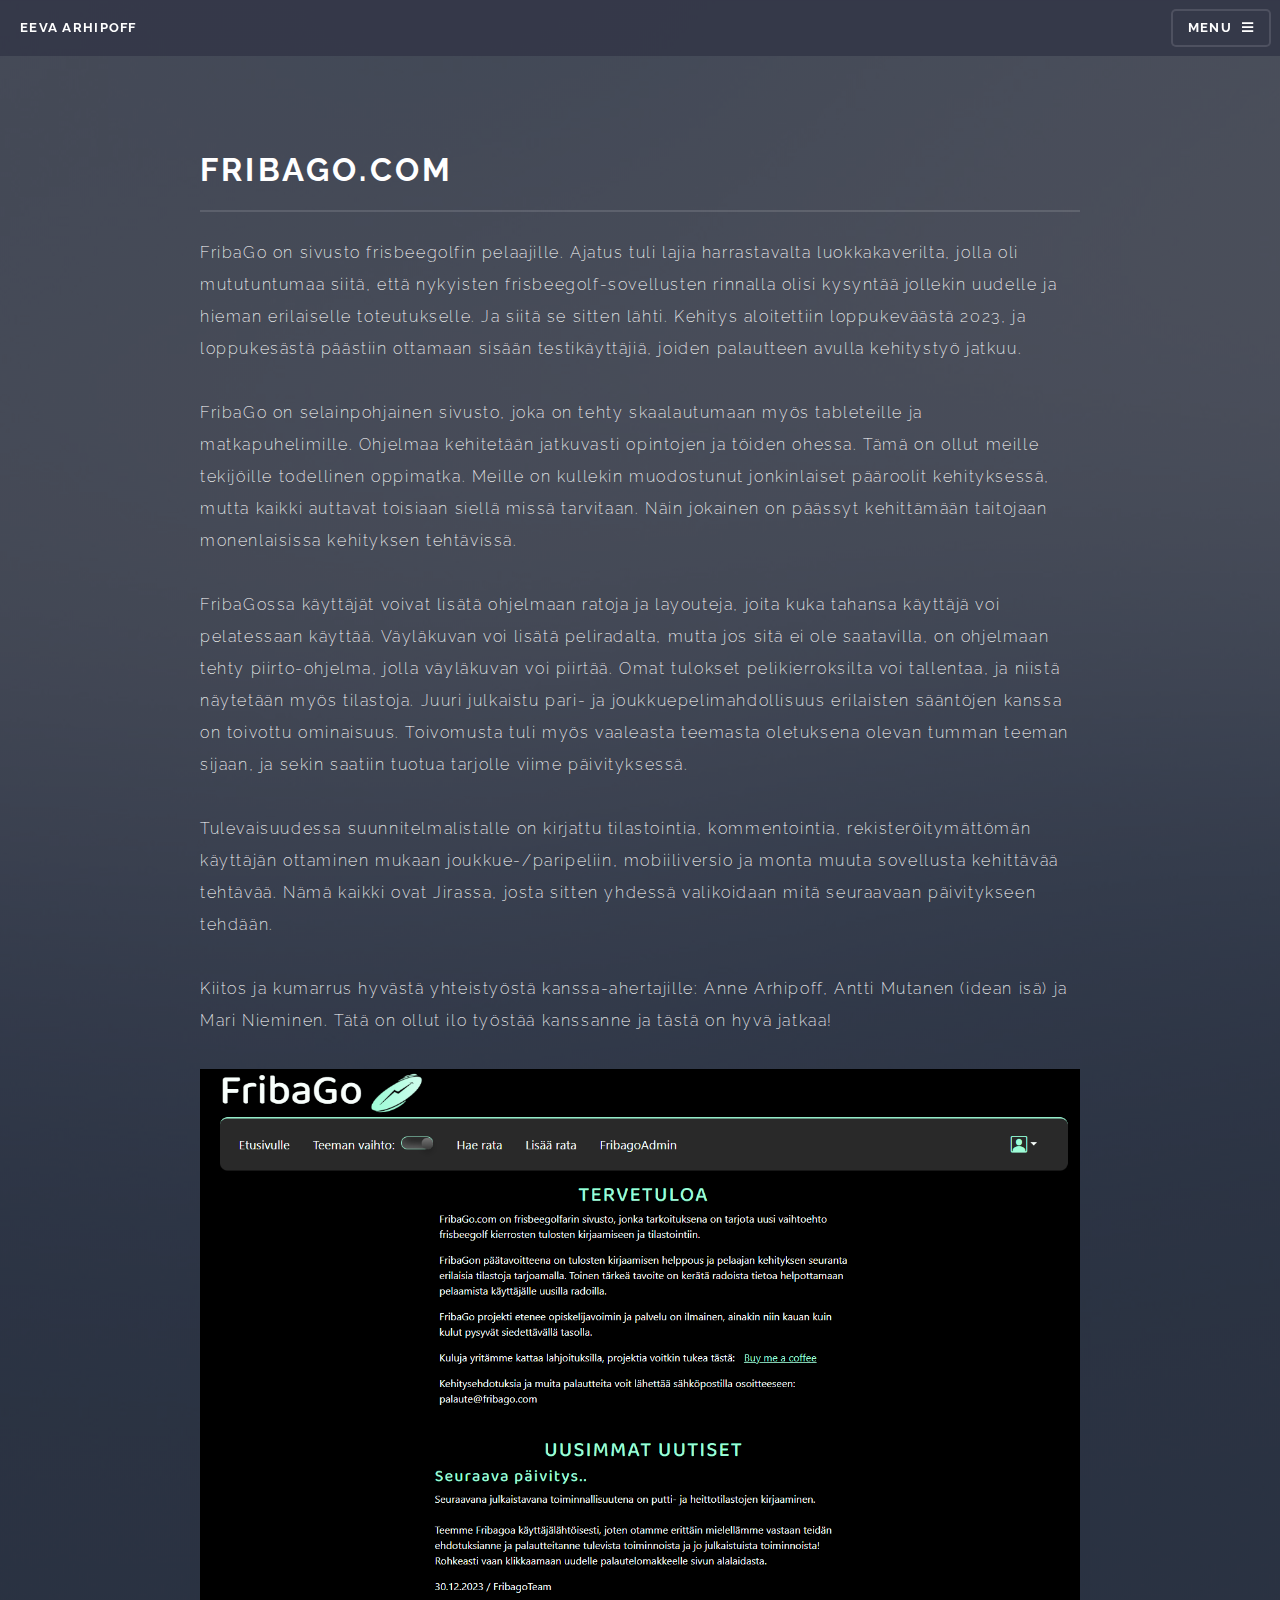
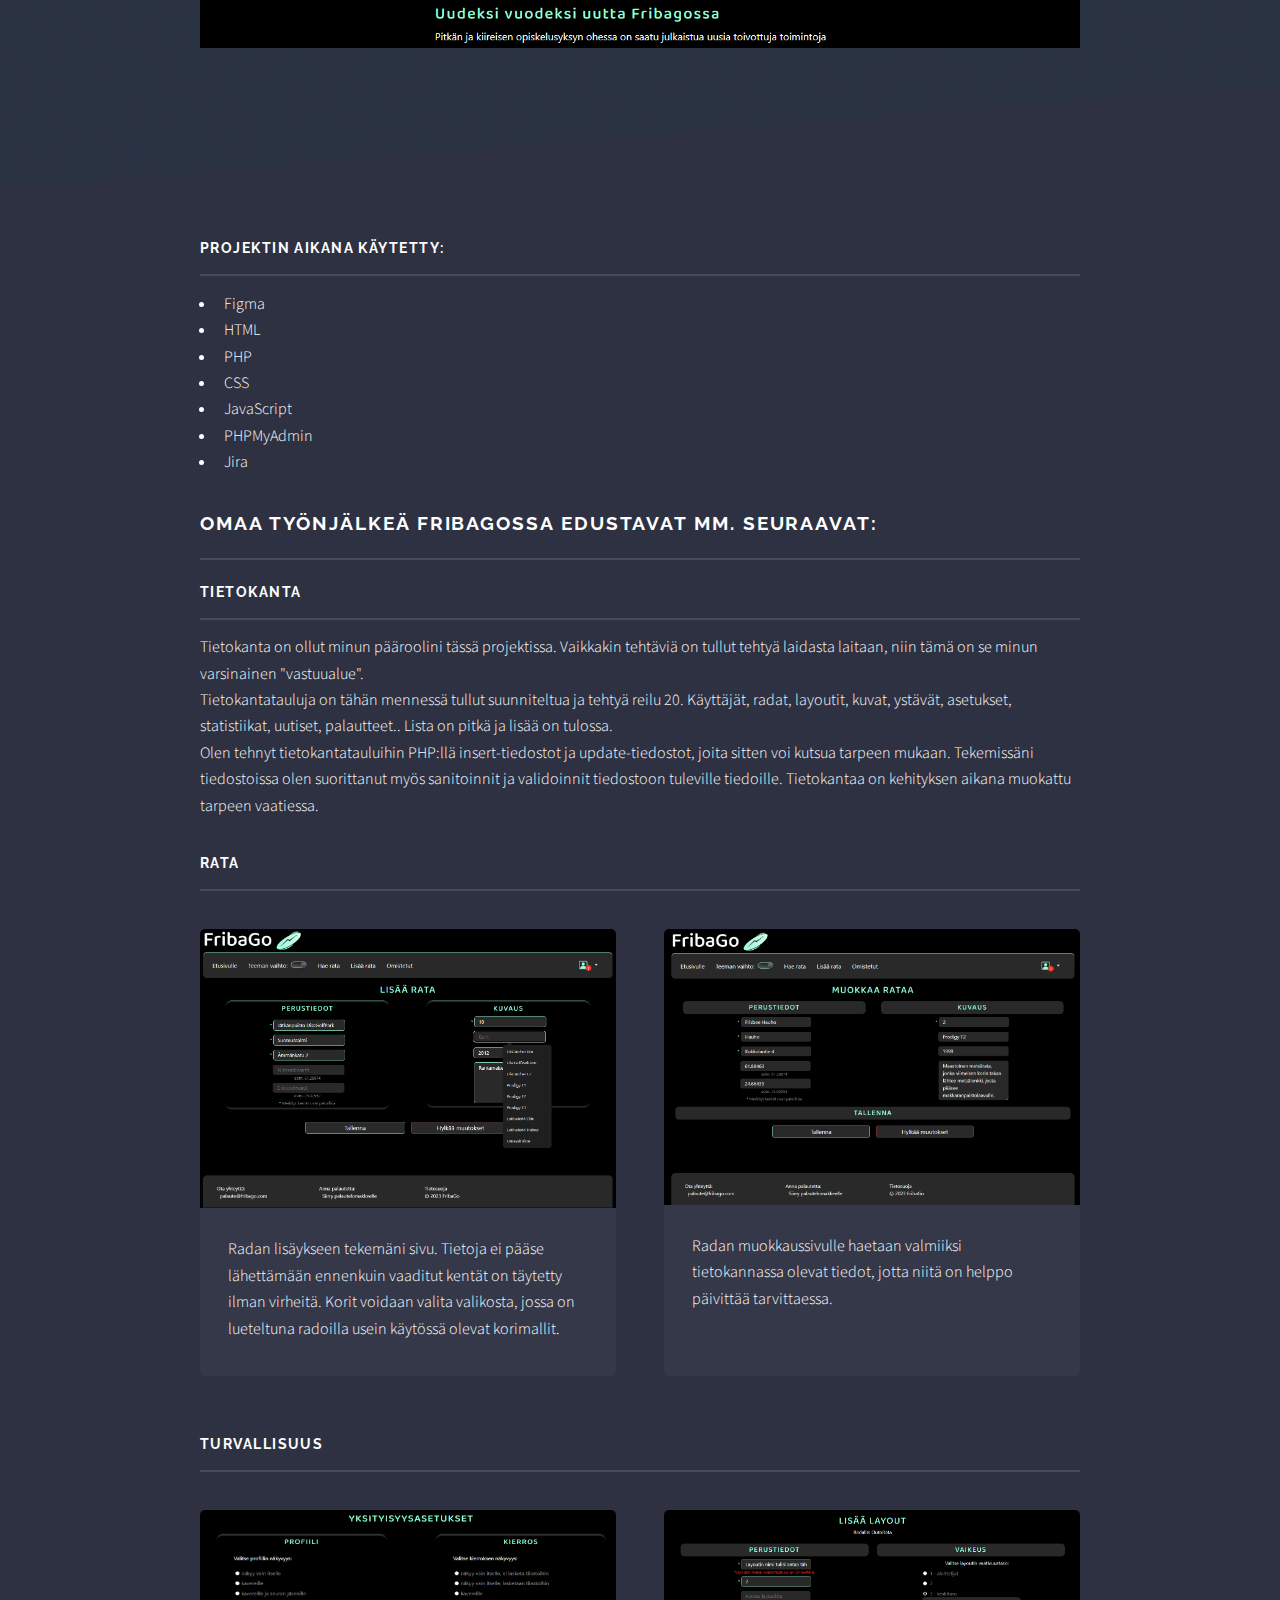
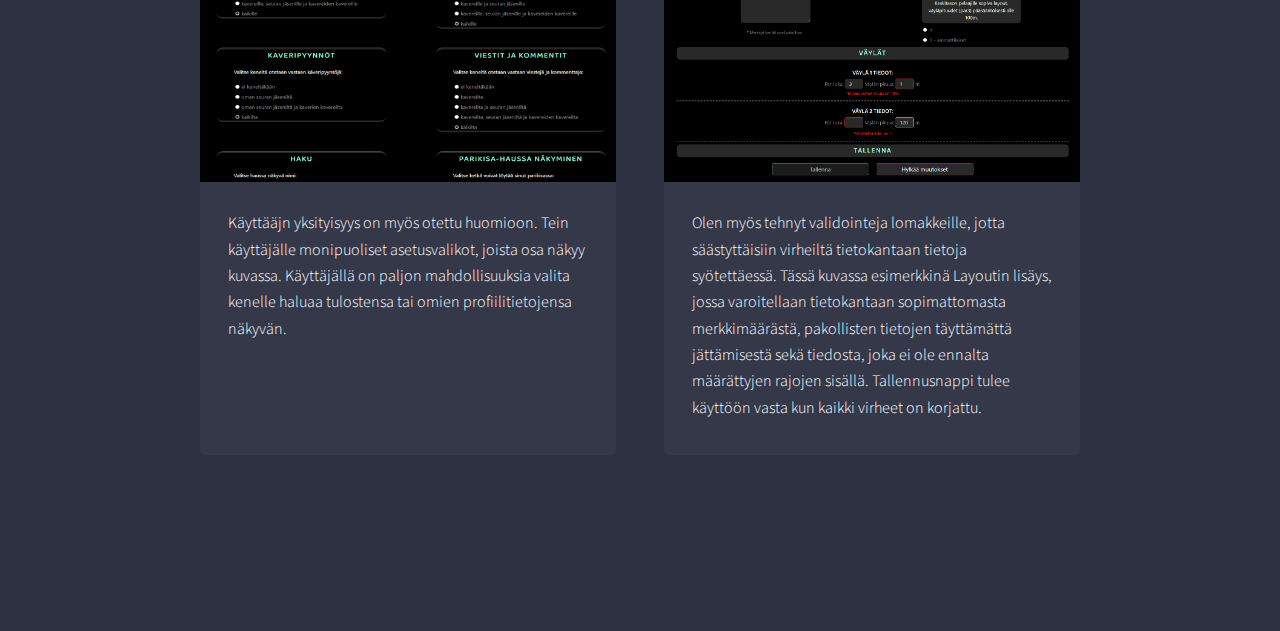
==== fribago.html @ c04f0156 "First version  added" ====
<!DOCTYPE HTML>
<!--
	Solid State by HTML5 UP
	html5up.net | @ajlkn
	Free for personal and commercial use under the CCA 3.0 license (html5up.net/license)
-->
<html>
	<head>
		<title>Fribago</title>
		<meta charset="utf-8" />
		<meta name="viewport" content="width=device-width, initial-scale=1, user-scalable=no" />
		<link rel="stylesheet" href="assets/css/main.css" />
		<noscript><link rel="stylesheet" href="assets/css/noscript.css" /></noscript>
	</head>
	<body class="is-preload">

		<!-- Page Wrapper -->
			<div id="page-wrapper">

				<!-- Header -->
					<header id="header">
						<h1><a href="index.html">Eeva Arhipoff</a></h1>
						<nav>
							<a href="#menu">Menu</a>
						</nav>
					</header>

				<!-- Menu -->
					<nav id="menu">
						<div class="inner">
							<h2>Menu</h2>
							<ul class="links">
								<li><a href="index.html">Home</a></li>
								<li><a href="generic.html">Generic</a></li>
								<li><a href="elements.html">Elements</a></li>
								<li><a href="#">Log In</a></li>
								<li><a href="#">Sign Up</a></li>
							</ul>
							<a href="#" class="close">Close</a>
						</div>
					</nav>

				<!-- Wrapper -->
					<section id="wrapper">
						<header>
							<div class="inner">
								<a href="https://www.fribago.com/" target="_blank"><h2>Fribago.com</h2></a>
								<p>FribaGo on sivusto frisbeegolfin pelaajille. Ajatus tuli lajia harrastavalta luokkakaverilta, jolla oli mututuntumaa siitä, että nykyisten frisbeegolf-sovellusten rinnalla olisi kysyntää jollekin uudelle ja hieman erilaiselle toteutukselle. Ja siitä se sitten lähti. Kehitys aloitettiin loppukeväästä 2023, ja loppukesästä päästiin ottamaan sisään testikäyttäjiä, joiden palautteen avulla kehitystyö jatkuu.</br></br>
									 FribaGo on selainpohjainen sivusto, joka on tehty skaalautumaan myös tableteille ja matkapuhelimille. Ohjelmaa kehitetään jatkuvasti opintojen ja töiden ohessa. Tämä on ollut meille tekijöille todellinen oppimatka. Meille on kullekin muodostunut jonkinlaiset pääroolit kehityksessä, mutta kaikki auttavat toisiaan siellä missä tarvitaan. Näin jokainen on päässyt kehittämään taitojaan monenlaisissa kehityksen tehtävissä.</br></br>
									 FribaGossa käyttäjät voivat lisätä ohjelmaan ratoja ja layouteja, joita kuka tahansa käyttäjä voi pelatessaan käyttää. Väyläkuvan voi lisätä peliradalta, mutta jos sitä ei ole saatavilla, on ohjelmaan tehty piirto-ohjelma, jolla väyläkuvan voi piirtää. Omat tulokset pelikierroksilta voi tallentaa, ja niistä näytetään myös tilastoja. Juuri julkaistu pari- ja joukkuepelimahdollisuus erilaisten sääntöjen kanssa on toivottu ominaisuus. Toivomusta tuli myös vaaleasta teemasta oletuksena olevan tumman teeman sijaan, ja sekin saatiin tuotua tarjolle viime päivityksessä.</br></br>
									 Tulevaisuudessa suunnitelmalistalle on kirjattu tilastointia, kommentointia, rekisteröitymättömän käyttäjän ottaminen mukaan joukkue-/paripeliin, mobiiliversio ja monta muuta sovellusta kehittävää tehtävää. Nämä kaikki ovat Jirassa, josta sitten yhdessä valikoidaan mitä seuraavaan päivitykseen tehdään.</br></br>
									  Kiitos ja kumarrus hyvästä yhteistyöstä kanssa-ahertajille: Anne Arhipoff, Antti Mutanen (idean isä) ja Mari Nieminen. Tätä on ollut ilo työstää kanssanne ja tästä on hyvä jatkaa!</p>
									  <img class="mainpic" src="images/etusivu.png" alt="" />

							</div>
						</header>

						<!-- Content -->
							<div class="wrapper">
								<div class="inner">
									<h3 class="major" >Projektin aikana käytetty:</h3>
                                    <ul>
                                        <li>Figma</li>
                                        <li>HTML</li>
                                        <li>PHP</li>
                                        <li>CSS</li>
                                        <li>JavaScript</li>
										<li>PHPMyAdmin</li>
                                        <li>Jira</li>
                                    </ul>
									<h2 class="major">Omaa työnjälkeä FribaGossa edustavat mm. seuraavat:</h2>
									<h3 class="major">Tietokanta</h3>
									<p>Tietokanta on ollut minun pääroolini tässä projektissa. Vaikkakin tehtäviä on tullut tehtyä laidasta laitaan, niin tämä on se minun varsinainen "vastuualue". </br>Tietokantatauluja on tähän mennessä tullut suunniteltua ja tehtyä reilu 20. Käyttäjät, radat, layoutit, kuvat, ystävät, asetukset, statistiikat, uutiset, palautteet.. Lista on pitkä ja lisää on tulossa.</br>  Olen tehnyt tietokantatauluihin PHP:llä insert-tiedostot ja update-tiedostot, joita sitten voi kutsua tarpeen mukaan. Tekemissäni tiedostoissa olen suorittanut myös sanitoinnit ja validoinnit tiedostoon tuleville tiedoille. Tietokantaa on kehityksen aikana muokattu tarpeen vaatiessa. </p>

									<h3 class="major">Rata</h3>
									<section class="features">
										<article>
											<img class="image" src="images/lisaaRata.png" alt="" />
											<p>Radan lisäykseen tekemäni sivu. Tietoja ei pääse lähettämään ennenkuin vaaditut kentät on täytetty ilman virheitä. Korit voidaan valita valikosta, jossa on lueteltuna radoilla usein käytössä olevat korimallit.</p>
										</article>
										<article>
											<img class="image" src="images/muokkaarataa.png" alt="" />
											<p>Radan muokkaussivulle haetaan valmiiksi tietokannassa olevat tiedot, jotta niitä on helppo päivittää tarvittaessa.</p>
										</article>
									</section>

									<h3 class="major">Turvallisuus</h3>
									<section class="features">
										<article>
											<img class="image" src="images/yksityisyysfribago.png" alt="" />
											<p>Käyttääjn yksityisyys on myös otettu huomioon. Tein käyttäjälle monipuoliset asetusvalikot, joista osa näkyy kuvassa. Käyttäjällä on paljon mahdollisuuksia valita kenelle haluaa tulostensa tai omien profiilitietojensa näkyvän.</p>
										</article>
										<article>
											<img class="image" src="images/validointejafribassa.png" alt="" />
											<p>Olen myös tehnyt validointeja lomakkeille, jotta säästyttäisiin virheiltä tietokantaan tietoja syötettäessä. Tässä kuvassa esimerkkinä Layoutin lisäys, jossa varoitellaan tietokantaan sopimattomasta merkkimäärästä, pakollisten tietojen täyttämättä jättämisestä sekä tiedosta, joka ei ole ennalta määrättyjen rajojen sisällä. Tallennusnappi tulee käyttöön vasta kun kaikki virheet on korjattu.</p>
										</article>
									</section>

								</div>
							</div>

					</section>

				<!-- Footer -->
					

			</div>

		<!-- Scripts -->
			<script src="assets/js/jquery.min.js"></script>
			<script src="assets/js/jquery.scrollex.min.js"></script>
			<script src="assets/js/browser.min.js"></script>
			<script src="assets/js/breakpoints.min.js"></script>
			<script src="assets/js/util.js"></script>
			<script src="assets/js/main.js"></script>

	</body>
</html>
---- assets/css/main.css ----
@import url(fontawesome-all.min.css);
@import url("https://fonts.googleapis.com/css?family=Raleway:200,700|Source+Sans+Pro:300,600,300italic,600italic");

/*
	Solid State by HTML5 UP
	html5up.net | @ajlkn
	Free for personal and commercial use under the CCA 3.0 license (html5up.net/license)
*/

html, body, div, span, applet, object,
iframe, h1, h2, h3, h4, h5, h6, p, blockquote,
pre, a, abbr, acronym, address, big, cite,
code, del, dfn, em, img, ins, kbd, q, s, samp,
small, strike, strong, sub, sup, tt, var, b,
u, i, center, dl, dt, dd, ol, ul, li, fieldset,
form, label, legend, table, caption, tbody,
tfoot, thead, tr, th, td, article, aside,
canvas, details, embed, figure, figcaption,
footer, header, hgroup, menu, nav, output, ruby,
section, summary, time, mark, audio, video {
	margin: 0;
	padding: 0;
	border: 0;
	font-size: 100%;
	font: inherit;
	vertical-align: baseline;}

article, aside, details, figcaption, figure,
footer, header, hgroup, menu, nav, section {
	display: block;}

body {
	line-height: 1;
}

ol, ul {
	list-style: none;
}

blockquote, q {
	quotes: none;
}

	blockquote:before, blockquote:after, q:before, q:after {
		content: '';
		content: none;
	}

table {
	border-collapse: collapse;
	border-spacing: 0;
}

body {
	-webkit-text-size-adjust: none;
}

mark {
	background-color: transparent;
	color: inherit;
}

input::-moz-focus-inner {
	border: 0;
	padding: 0;
}

input, select, textarea {
	-moz-appearance: none;
	-webkit-appearance: none;
	-ms-appearance: none;
	appearance: none;
}

/* Basic */

	@-ms-viewport {
		width: device-width;
	}

	body {
		-ms-overflow-style: scrollbar;
	}

	@media screen and (max-width: 480px) {

		html, body {
			min-width: 320px;
		}

	}

	html {
		box-sizing: border-box;
	}

	*, *:before, *:after {
		box-sizing: inherit;
	}

	body {
		background-color: #2e3141;
		background-image: linear-gradient(to top, rgba(46, 49, 65, 0.8), rgba(46, 49, 65, 0.8)), url("../../images/bg.jpg");
		background-size: auto,
 cover;
		background-attachment: fixed,
 fixed;
		background-position: center,
 center;
	}

		body.is-preload *, body.is-preload *:before, body.is-preload *:after {
			-moz-animation: none !important;
			-webkit-animation: none !important;
			-ms-animation: none !important;
			animation: none !important;
			-moz-transition: none !important;
			-webkit-transition: none !important;
			-ms-transition: none !important;
			transition: none !important;
		}

/* Type */

	body, input, select, textarea {
		color: #ffffff;
		font-family: "Source Sans Pro", Helvetica, sans-serif;
		font-size: 16.5pt;
		font-weight: 300;
		line-height: 1.65;
	}

		@media screen and (max-width: 1680px) {

			body, input, select, textarea {
				font-size: 13pt;
			}

		}

		@media screen and (max-width: 1280px) {

			body, input, select, textarea {
				font-size: 12pt;
			}

		}

		@media screen and (max-width: 980px) {

			body, input, select, textarea {
				font-size: 12pt;
			}

		}

		@media screen and (max-width: 736px) {

			body, input, select, textarea {
				font-size: 12pt;
			}

		}

		@media screen and (max-width: 480px) {

			body, input, select, textarea {
				font-size: 12pt;
			}

		}

	a {
		-moz-transition: color 0.2s ease-in-out, border-bottom-color 0.2s ease-in-out;
		-webkit-transition: color 0.2s ease-in-out, border-bottom-color 0.2s ease-in-out;
		-ms-transition: color 0.2s ease-in-out, border-bottom-color 0.2s ease-in-out;
		transition: color 0.2s ease-in-out, border-bottom-color 0.2s ease-in-out;
		border-bottom: dotted 1px rgba(255, 255, 255, 0.35);
		color: #ffffff;
		text-decoration: none;
	}

		a:hover {
			border-bottom-color: transparent;
			color: #ffffff !important;
		}

		a.special:not(.button) {
			text-decoration: none;
			border-bottom: 0;
			display: block;
			font-family: Raleway, Helvetica, sans-serif;
			font-size: 0.8em;
			font-weight: 700;
			letter-spacing: 0.1em;
			margin: 0 0 2em 0;
			text-transform: uppercase;
		}

			a.special:not(.button):before {
				-moz-osx-font-smoothing: grayscale;
				-webkit-font-smoothing: antialiased;
				display: inline-block;
				font-style: normal;
				font-variant: normal;
				text-rendering: auto;
				line-height: 1;
				text-transform: none !important;
				font-family: 'Font Awesome 5 Free';
				font-weight: 900;
			}

			a.special:not(.button):before {
				-moz-transition: background-color 0.2s ease-in-out;
				-webkit-transition: background-color 0.2s ease-in-out;
				-ms-transition: background-color 0.2s ease-in-out;
				transition: background-color 0.2s ease-in-out;
				border-radius: 100%;
				border: solid 2px rgba(255, 255, 255, 0.125);
				content: '\f105';
				display: inline-block;
				font-size: 1.25em;
				height: 2em;
				line-height: 1.75em;
				margin-right: 0.85em;
				text-align: center;
				text-indent: 0.15em;
				vertical-align: middle;
				width: 2em;
			}

			a.special:not(.button):hover:before {
				background-color: rgba(255, 255, 255, 0.025);
			}

			a.special:not(.button):active:before {
				background-color: rgba(255, 255, 255, 0.075);
			}

	strong, b {
		color: #ffffff;
		font-weight: 600;
	}

	em, i {
		font-style: italic;
	}

	p {
		margin: 0 0 2em 0;
	}

	h1, h2, h3, h4, h5, h6 {
		color: #ffffff;
		font-family: Raleway, Helvetica, sans-serif;
		font-weight: 700;
		letter-spacing: 0.1em;
		margin: 0 0 1em 0;
		text-transform: uppercase;
	}

		h1 a, h2 a, h3 a, h4 a, h5 a, h6 a {
			color: inherit;
			text-decoration: none;
			border-bottom: 0;
		}

		h1 span, h2 span, h3 span, h4 span, h5 span, h6 span {
			font-weight: 200;
		}

		h1.major, h2.major, h3.major, h4.major, h5.major, h6.major {
			padding-bottom: 1em;
			border-bottom: solid 2px rgba(255, 255, 255, 0.125);
		}

	h2 {
		font-size: 1.2em;
	}

	h3 {
		font-size: 0.9em;
	}

	h4 {
		font-size: 0.7em;
	}

	h5 {
		font-size: 0.7em;
	}

	h6 {
		font-size: 0.7em;
	}

	@media screen and (max-width: 736px) {

		h2 {
			font-size: 1em;
		}

		h3 {
			font-size: 0.8em;
		}

	}

	sub {
		font-size: 0.8em;
		position: relative;
		top: 0.5em;
	}

	sup {
		font-size: 0.8em;
		position: relative;
		top: -0.5em;
	}

	blockquote {
		border-left: solid 4px rgba(255, 255, 255, 0.125);
		font-style: italic;
		margin: 0 0 2em 0;
		padding: 0.5em 0 0.5em 2em;
	}

	code {
		background: rgba(255, 255, 255, 0.025);
		border-radius: 5px;
		border: solid 2px rgba(255, 255, 255, 0.125);
		font-family: "Courier New", monospace;
		font-size: 0.9em;
		margin: 0 0.25em;
		padding: 0.25em 0.65em;
	}

	pre {
		-webkit-overflow-scrolling: touch;
		font-family: "Courier New", monospace;
		font-size: 0.9em;
		margin: 0 0 2em 0;
	}

		pre code {
			display: block;
			line-height: 1.75em;
			padding: 1em 1.5em;
			overflow-x: auto;
		}

	hr {
		border: 0;
		border-bottom: solid 2px rgba(255, 255, 255, 0.125);
		margin: 2.5em 0;
	}

		hr.major {
			margin: 4em 0;
		}

	.align-left {
		text-align: left;
	}

	.align-center {
		text-align: center;
	}

	.align-right {
		text-align: right;
	}

/* Row */

	.row {
		display: flex;
		flex-wrap: wrap;
		box-sizing: border-box;
		align-items: stretch;
	}

		.row > * {
			box-sizing: border-box;
		}

		.row.gtr-uniform > * > :last-child {
			margin-bottom: 0;
		}

		.row.aln-left {
			justify-content: flex-start;
		}

		.row.aln-center {
			justify-content: center;
		}

		.row.aln-right {
			justify-content: flex-end;
		}

		.row.aln-top {
			align-items: flex-start;
		}

		.row.aln-middle {
			align-items: center;
		}

		.row.aln-bottom {
			align-items: flex-end;
		}

		.row > .imp {
			order: -1;
		}

		.row > .col-1 {
			width: 8.33333%;
		}

		.row > .off-1 {
			margin-left: 8.33333%;
		}

		.row > .col-2 {
			width: 16.66667%;
		}

		.row > .off-2 {
			margin-left: 16.66667%;
		}

		.row > .col-3 {
			width: 25%;
		}

		.row > .off-3 {
			margin-left: 25%;
		}

		.row > .col-4 {
			width: 33.33333%;
		}

		.row > .off-4 {
			margin-left: 33.33333%;
		}

		.row > .col-5 {
			width: 41.66667%;
		}

		.row > .off-5 {
			margin-left: 41.66667%;
		}

		.row > .col-6 {
			width: 50%;
		}

		.row > .off-6 {
			margin-left: 50%;
		}

		.row > .col-7 {
			width: 58.33333%;
		}

		.row > .off-7 {
			margin-left: 58.33333%;
		}

		.row > .col-8 {
			width: 66.66667%;
		}

		.row > .off-8 {
			margin-left: 66.66667%;
		}

		.row > .col-9 {
			width: 75%;
		}

		.row > .off-9 {
			margin-left: 75%;
		}

		.row > .col-10 {
			width: 83.33333%;
		}

		.row > .off-10 {
			margin-left: 83.33333%;
		}

		.row > .col-11 {
			width: 91.66667%;
		}

		.row > .off-11 {
			margin-left: 91.66667%;
		}

		.row > .col-12 {
			width: 100%;
		}

		.row > .off-12 {
			margin-left: 100%;
		}

		.row.gtr-0 {
			margin-top: 0;
			margin-left: 0em;
		}

			.row.gtr-0 > * {
				padding: 0 0 0 0em;
			}

			.row.gtr-0.gtr-uniform {
				margin-top: 0em;
			}

				.row.gtr-0.gtr-uniform > * {
					padding-top: 0em;
				}

		.row.gtr-25 {
			margin-top: 0;
			margin-left: -0.4375em;
		}

			.row.gtr-25 > * {
				padding: 0 0 0 0.4375em;
			}

			.row.gtr-25.gtr-uniform {
				margin-top: -0.4375em;
			}

				.row.gtr-25.gtr-uniform > * {
					padding-top: 0.4375em;
				}

		.row.gtr-50 {
			margin-top: 0;
			margin-left: -0.875em;
		}

			.row.gtr-50 > * {
				padding: 0 0 0 0.875em;
			}

			.row.gtr-50.gtr-uniform {
				margin-top: -0.875em;
			}

				.row.gtr-50.gtr-uniform > * {
					padding-top: 0.875em;
				}

		.row {
			margin-top: 0;
			margin-left: -1.75em;
		}

			.row > * {
				padding: 0 0 0 1.75em;
			}

			.row.gtr-uniform {
				margin-top: -1.75em;
			}

				.row.gtr-uniform > * {
					padding-top: 1.75em;
				}

		.row.gtr-150 {
			margin-top: 0;
			margin-left: -2.625em;
		}

			.row.gtr-150 > * {
				padding: 0 0 0 2.625em;
			}

			.row.gtr-150.gtr-uniform {
				margin-top: -2.625em;
			}

				.row.gtr-150.gtr-uniform > * {
					padding-top: 2.625em;
				}

		.row.gtr-200 {
			margin-top: 0;
			margin-left: -3.5em;
		}

			.row.gtr-200 > * {
				padding: 0 0 0 3.5em;
			}

			.row.gtr-200.gtr-uniform {
				margin-top: -3.5em;
			}

				.row.gtr-200.gtr-uniform > * {
					padding-top: 3.5em;
				}

		@media screen and (max-width: 1680px) {

			.row {
				display: flex;
				flex-wrap: wrap;
				box-sizing: border-box;
				align-items: stretch;
			}

				.row > * {
					box-sizing: border-box;
				}

				.row.gtr-uniform > * > :last-child {
					margin-bottom: 0;
				}

				.row.aln-left {
					justify-content: flex-start;
				}

				.row.aln-center {
					justify-content: center;
				}

				.row.aln-right {
					justify-content: flex-end;
				}

				.row.aln-top {
					align-items: flex-start;
				}

				.row.aln-middle {
					align-items: center;
				}

				.row.aln-bottom {
					align-items: flex-end;
				}

				.row > .imp-xlarge {
					order: -1;
				}

				.row > .col-1-xlarge {
					width: 8.33333%;
				}

				.row > .off-1-xlarge {
					margin-left: 8.33333%;
				}

				.row > .col-2-xlarge {
					width: 16.66667%;
				}

				.row > .off-2-xlarge {
					margin-left: 16.66667%;
				}

				.row > .col-3-xlarge {
					width: 25%;
				}

				.row > .off-3-xlarge {
					margin-left: 25%;
				}

				.row > .col-4-xlarge {
					width: 33.33333%;
				}

				.row > .off-4-xlarge {
					margin-left: 33.33333%;
				}

				.row > .col-5-xlarge {
					width: 41.66667%;
				}

				.row > .off-5-xlarge {
					margin-left: 41.66667%;
				}

				.row > .col-6-xlarge {
					width: 50%;
				}

				.row > .off-6-xlarge {
					margin-left: 50%;
				}

				.row > .col-7-xlarge {
					width: 58.33333%;
				}

				.row > .off-7-xlarge {
					margin-left: 58.33333%;
				}

				.row > .col-8-xlarge {
					width: 66.66667%;
				}

				.row > .off-8-xlarge {
					margin-left: 66.66667%;
				}

				.row > .col-9-xlarge {
					width: 75%;
				}

				.row > .off-9-xlarge {
					margin-left: 75%;
				}

				.row > .col-10-xlarge {
					width: 83.33333%;
				}

				.row > .off-10-xlarge {
					margin-left: 83.33333%;
				}

				.row > .col-11-xlarge {
					width: 91.66667%;
				}

				.row > .off-11-xlarge {
					margin-left: 91.66667%;
				}

				.row > .col-12-xlarge {
					width: 100%;
				}

				.row > .off-12-xlarge {
					margin-left: 100%;
				}

				.row.gtr-0 {
					margin-top: 0;
					margin-left: 0em;
				}

					.row.gtr-0 > * {
						padding: 0 0 0 0em;
					}

					.row.gtr-0.gtr-uniform {
						margin-top: 0em;
					}

						.row.gtr-0.gtr-uniform > * {
							padding-top: 0em;
						}

				.row.gtr-25 {
					margin-top: 0;
					margin-left: -0.4375em;
				}

					.row.gtr-25 > * {
						padding: 0 0 0 0.4375em;
					}

					.row.gtr-25.gtr-uniform {
						margin-top: -0.4375em;
					}

						.row.gtr-25.gtr-uniform > * {
							padding-top: 0.4375em;
						}

				.row.gtr-50 {
					margin-top: 0;
					margin-left: -0.875em;
				}

					.row.gtr-50 > * {
						padding: 0 0 0 0.875em;
					}

					.row.gtr-50.gtr-uniform {
						margin-top: -0.875em;
					}

						.row.gtr-50.gtr-uniform > * {
							padding-top: 0.875em;
						}

				.row {
					margin-top: 0;
					margin-left: -1.75em;
				}

					.row > * {
						padding: 0 0 0 1.75em;
					}

					.row.gtr-uniform {
						margin-top: -1.75em;
					}

						.row.gtr-uniform > * {
							padding-top: 1.75em;
						}

				.row.gtr-150 {
					margin-top: 0;
					margin-left: -2.625em;
				}

					.row.gtr-150 > * {
						padding: 0 0 0 2.625em;
					}

					.row.gtr-150.gtr-uniform {
						margin-top: -2.625em;
					}

						.row.gtr-150.gtr-uniform > * {
							padding-top: 2.625em;
						}

				.row.gtr-200 {
					margin-top: 0;
					margin-left: -3.5em;
				}

					.row.gtr-200 > * {
						padding: 0 0 0 3.5em;
					}

					.row.gtr-200.gtr-uniform {
						margin-top: -3.5em;
					}

						.row.gtr-200.gtr-uniform > * {
							padding-top: 3.5em;
						}

		}

		@media screen and (max-width: 1280px) {

			.row {
				display: flex;
				flex-wrap: wrap;
				box-sizing: border-box;
				align-items: stretch;
			}

				.row > * {
					box-sizing: border-box;
				}

				.row.gtr-uniform > * > :last-child {
					margin-bottom: 0;
				}

				.row.aln-left {
					justify-content: flex-start;
				}

				.row.aln-center {
					justify-content: center;
				}

				.row.aln-right {
					justify-content: flex-end;
				}

				.row.aln-top {
					align-items: flex-start;
				}

				.row.aln-middle {
					align-items: center;
				}

				.row.aln-bottom {
					align-items: flex-end;
				}

				.row > .imp-large {
					order: -1;
				}

				.row > .col-1-large {
					width: 8.33333%;
				}

				.row > .off-1-large {
					margin-left: 8.33333%;
				}

				.row > .col-2-large {
					width: 16.66667%;
				}

				.row > .off-2-large {
					margin-left: 16.66667%;
				}

				.row > .col-3-large {
					width: 25%;
				}

				.row > .off-3-large {
					margin-left: 25%;
				}

				.row > .col-4-large {
					width: 33.33333%;
				}

				.row > .off-4-large {
					margin-left: 33.33333%;
				}

				.row > .col-5-large {
					width: 41.66667%;
				}

				.row > .off-5-large {
					margin-left: 41.66667%;
				}

				.row > .col-6-large {
					width: 50%;
				}

				.row > .off-6-large {
					margin-left: 50%;
				}

				.row > .col-7-large {
					width: 58.33333%;
				}

				.row > .off-7-large {
					margin-left: 58.33333%;
				}

				.row > .col-8-large {
					width: 66.66667%;
				}

				.row > .off-8-large {
					margin-left: 66.66667%;
				}

				.row > .col-9-large {
					width: 75%;
				}

				.row > .off-9-large {
					margin-left: 75%;
				}

				.row > .col-10-large {
					width: 83.33333%;
				}

				.row > .off-10-large {
					margin-left: 83.33333%;
				}

				.row > .col-11-large {
					width: 91.66667%;
				}

				.row > .off-11-large {
					margin-left: 91.66667%;
				}

				.row > .col-12-large {
					width: 100%;
				}

				.row > .off-12-large {
					margin-left: 100%;
				}

				.row.gtr-0 {
					margin-top: 0;
					margin-left: 0em;
				}

					.row.gtr-0 > * {
						padding: 0 0 0 0em;
					}

					.row.gtr-0.gtr-uniform {
						margin-top: 0em;
					}

						.row.gtr-0.gtr-uniform > * {
							padding-top: 0em;
						}

				.row.gtr-25 {
					margin-top: 0;
					margin-left: -0.4375em;
				}

					.row.gtr-25 > * {
						padding: 0 0 0 0.4375em;
					}

					.row.gtr-25.gtr-uniform {
						margin-top: -0.4375em;
					}

						.row.gtr-25.gtr-uniform > * {
							padding-top: 0.4375em;
						}

				.row.gtr-50 {
					margin-top: 0;
					margin-left: -0.875em;
				}

					.row.gtr-50 > * {
						padding: 0 0 0 0.875em;
					}

					.row.gtr-50.gtr-uniform {
						margin-top: -0.875em;
					}

						.row.gtr-50.gtr-uniform > * {
							padding-top: 0.875em;
						}

				.row {
					margin-top: 0;
					margin-left: -1.75em;
				}

					.row > * {
						padding: 0 0 0 1.75em;
					}

					.row.gtr-uniform {
						margin-top: -1.75em;
					}

						.row.gtr-uniform > * {
							padding-top: 1.75em;
						}

				.row.gtr-150 {
					margin-top: 0;
					margin-left: -2.625em;
				}

					.row.gtr-150 > * {
						padding: 0 0 0 2.625em;
					}

					.row.gtr-150.gtr-uniform {
						margin-top: -2.625em;
					}

						.row.gtr-150.gtr-uniform > * {
							padding-top: 2.625em;
						}

				.row.gtr-200 {
					margin-top: 0;
					margin-left: -3.5em;
				}

					.row.gtr-200 > * {
						padding: 0 0 0 3.5em;
					}

					.row.gtr-200.gtr-uniform {
						margin-top: -3.5em;
					}

						.row.gtr-200.gtr-uniform > * {
							padding-top: 3.5em;
						}

		}

		@media screen and (max-width: 980px) {

			.row {
				display: flex;
				flex-wrap: wrap;
				box-sizing: border-box;
				align-items: stretch;
			}

				.row > * {
					box-sizing: border-box;
				}

				.row.gtr-uniform > * > :last-child {
					margin-bottom: 0;
				}

				.row.aln-left {
					justify-content: flex-start;
				}

				.row.aln-center {
					justify-content: center;
				}

				.row.aln-right {
					justify-content: flex-end;
				}

				.row.aln-top {
					align-items: flex-start;
				}

				.row.aln-middle {
					align-items: center;
				}

				.row.aln-bottom {
					align-items: flex-end;
				}

				.row > .imp-medium {
					order: -1;
				}

				.row > .col-1-medium {
					width: 8.33333%;
				}

				.row > .off-1-medium {
					margin-left: 8.33333%;
				}

				.row > .col-2-medium {
					width: 16.66667%;
				}

				.row > .off-2-medium {
					margin-left: 16.66667%;
				}

				.row > .col-3-medium {
					width: 25%;
				}

				.row > .off-3-medium {
					margin-left: 25%;
				}

				.row > .col-4-medium {
					width: 33.33333%;
				}

				.row > .off-4-medium {
					margin-left: 33.33333%;
				}

				.row > .col-5-medium {
					width: 41.66667%;
				}

				.row > .off-5-medium {
					margin-left: 41.66667%;
				}

				.row > .col-6-medium {
					width: 50%;
				}

				.row > .off-6-medium {
					margin-left: 50%;
				}

				.row > .col-7-medium {
					width: 58.33333%;
				}

				.row > .off-7-medium {
					margin-left: 58.33333%;
				}

				.row > .col-8-medium {
					width: 66.66667%;
				}

				.row > .off-8-medium {
					margin-left: 66.66667%;
				}

				.row > .col-9-medium {
					width: 75%;
				}

				.row > .off-9-medium {
					margin-left: 75%;
				}

				.row > .col-10-medium {
					width: 83.33333%;
				}

				.row > .off-10-medium {
					margin-left: 83.33333%;
				}

				.row > .col-11-medium {
					width: 91.66667%;
				}

				.row > .off-11-medium {
					margin-left: 91.66667%;
				}

				.row > .col-12-medium {
					width: 100%;
				}

				.row > .off-12-medium {
					margin-left: 100%;
				}

				.row.gtr-0 {
					margin-top: 0;
					margin-left: 0em;
				}

					.row.gtr-0 > * {
						padding: 0 0 0 0em;
					}

					.row.gtr-0.gtr-uniform {
						margin-top: 0em;
					}

						.row.gtr-0.gtr-uniform > * {
							padding-top: 0em;
						}

				.row.gtr-25 {
					margin-top: 0;
					margin-left: -0.4375em;
				}

					.row.gtr-25 > * {
						padding: 0 0 0 0.4375em;
					}

					.row.gtr-25.gtr-uniform {
						margin-top: -0.4375em;
					}

						.row.gtr-25.gtr-uniform > * {
							padding-top: 0.4375em;
						}

				.row.gtr-50 {
					margin-top: 0;
					margin-left: -0.875em;
				}

					.row.gtr-50 > * {
						padding: 0 0 0 0.875em;
					}

					.row.gtr-50.gtr-uniform {
						margin-top: -0.875em;
					}

						.row.gtr-50.gtr-uniform > * {
							padding-top: 0.875em;
						}

				.row {
					margin-top: 0;
					margin-left: -1.75em;
				}

					.row > * {
						padding: 0 0 0 1.75em;
					}

					.row.gtr-uniform {
						margin-top: -1.75em;
					}

						.row.gtr-uniform > * {
							padding-top: 1.75em;
						}

				.row.gtr-150 {
					margin-top: 0;
					margin-left: -2.625em;
				}

					.row.gtr-150 > * {
						padding: 0 0 0 2.625em;
					}

					.row.gtr-150.gtr-uniform {
						margin-top: -2.625em;
					}

						.row.gtr-150.gtr-uniform > * {
							padding-top: 2.625em;
						}

				.row.gtr-200 {
					margin-top: 0;
					margin-left: -3.5em;
				}

					.row.gtr-200 > * {
						padding: 0 0 0 3.5em;
					}

					.row.gtr-200.gtr-uniform {
						margin-top: -3.5em;
					}

						.row.gtr-200.gtr-uniform > * {
							padding-top: 3.5em;
						}

		}

		@media screen and (max-width: 736px) {

			.row {
				display: flex;
				flex-wrap: wrap;
				box-sizing: border-box;
				align-items: stretch;
			}

				.row > * {
					box-sizing: border-box;
				}

				.row.gtr-uniform > * > :last-child {
					margin-bottom: 0;
				}

				.row.aln-left {
					justify-content: flex-start;
				}

				.row.aln-center {
					justify-content: center;
				}

				.row.aln-right {
					justify-content: flex-end;
				}

				.row.aln-top {
					align-items: flex-start;
				}

				.row.aln-middle {
					align-items: center;
				}

				.row.aln-bottom {
					align-items: flex-end;
				}

				.row > .imp-small {
					order: -1;
				}

				.row > .col-1-small {
					width: 8.33333%;
				}

				.row > .off-1-small {
					margin-left: 8.33333%;
				}

				.row > .col-2-small {
					width: 16.66667%;
				}

				.row > .off-2-small {
					margin-left: 16.66667%;
				}

				.row > .col-3-small {
					width: 25%;
				}

				.row > .off-3-small {
					margin-left: 25%;
				}

				.row > .col-4-small {
					width: 33.33333%;
				}

				.row > .off-4-small {
					margin-left: 33.33333%;
				}

				.row > .col-5-small {
					width: 41.66667%;
				}

				.row > .off-5-small {
					margin-left: 41.66667%;
				}

				.row > .col-6-small {
					width: 50%;
				}

				.row > .off-6-small {
					margin-left: 50%;
				}

				.row > .col-7-small {
					width: 58.33333%;
				}

				.row > .off-7-small {
					margin-left: 58.33333%;
				}

				.row > .col-8-small {
					width: 66.66667%;
				}

				.row > .off-8-small {
					margin-left: 66.66667%;
				}

				.row > .col-9-small {
					width: 75%;
				}

				.row > .off-9-small {
					margin-left: 75%;
				}

				.row > .col-10-small {
					width: 83.33333%;
				}

				.row > .off-10-small {
					margin-left: 83.33333%;
				}

				.row > .col-11-small {
					width: 91.66667%;
				}

				.row > .off-11-small {
					margin-left: 91.66667%;
				}

				.row > .col-12-small {
					width: 100%;
				}

				.row > .off-12-small {
					margin-left: 100%;
				}

				.row.gtr-0 {
					margin-top: 0;
					margin-left: 0em;
				}

					.row.gtr-0 > * {
						padding: 0 0 0 0em;
					}

					.row.gtr-0.gtr-uniform {
						margin-top: 0em;
					}

						.row.gtr-0.gtr-uniform > * {
							padding-top: 0em;
						}

				.row.gtr-25 {
					margin-top: 0;
					margin-left: -0.3125em;
				}

					.row.gtr-25 > * {
						padding: 0 0 0 0.3125em;
					}

					.row.gtr-25.gtr-uniform {
						margin-top: -0.3125em;
					}

						.row.gtr-25.gtr-uniform > * {
							padding-top: 0.3125em;
						}

				.row.gtr-50 {
					margin-top: 0;
					margin-left: -0.625em;
				}

					.row.gtr-50 > * {
						padding: 0 0 0 0.625em;
					}

					.row.gtr-50.gtr-uniform {
						margin-top: -0.625em;
					}

						.row.gtr-50.gtr-uniform > * {
							padding-top: 0.625em;
						}

				.row {
					margin-top: 0;
					margin-left: -1.25em;
				}

					.row > * {
						padding: 0 0 0 1.25em;
					}

					.row.gtr-uniform {
						margin-top: -1.25em;
					}

						.row.gtr-uniform > * {
							padding-top: 1.25em;
						}

				.row.gtr-150 {
					margin-top: 0;
					margin-left: -1.875em;
				}

					.row.gtr-150 > * {
						padding: 0 0 0 1.875em;
					}

					.row.gtr-150.gtr-uniform {
						margin-top: -1.875em;
					}

						.row.gtr-150.gtr-uniform > * {
							padding-top: 1.875em;
						}

				.row.gtr-200 {
					margin-top: 0;
					margin-left: -2.5em;
				}

					.row.gtr-200 > * {
						padding: 0 0 0 2.5em;
					}

					.row.gtr-200.gtr-uniform {
						margin-top: -2.5em;
					}

						.row.gtr-200.gtr-uniform > * {
							padding-top: 2.5em;
						}

		}

		@media screen and (max-width: 480px) {

			.row {
				display: flex;
				flex-wrap: wrap;
				box-sizing: border-box;
				align-items: stretch;
			}

				.row > * {
					box-sizing: border-box;
				}

				.row.gtr-uniform > * > :last-child {
					margin-bottom: 0;
				}

				.row.aln-left {
					justify-content: flex-start;
				}

				.row.aln-center {
					justify-content: center;
				}

				.row.aln-right {
					justify-content: flex-end;
				}

				.row.aln-top {
					align-items: flex-start;
				}

				.row.aln-middle {
					align-items: center;
				}

				.row.aln-bottom {
					align-items: flex-end;
				}

				.row > .imp-xsmall {
					order: -1;
				}

				.row > .col-1-xsmall {
					width: 8.33333%;
				}

				.row > .off-1-xsmall {
					margin-left: 8.33333%;
				}

				.row > .col-2-xsmall {
					width: 16.66667%;
				}

				.row > .off-2-xsmall {
					margin-left: 16.66667%;
				}

				.row > .col-3-xsmall {
					width: 25%;
				}

				.row > .off-3-xsmall {
					margin-left: 25%;
				}

				.row > .col-4-xsmall {
					width: 33.33333%;
				}

				.row > .off-4-xsmall {
					margin-left: 33.33333%;
				}

				.row > .col-5-xsmall {
					width: 41.66667%;
				}

				.row > .off-5-xsmall {
					margin-left: 41.66667%;
				}

				.row > .col-6-xsmall {
					width: 50%;
				}

				.row > .off-6-xsmall {
					margin-left: 50%;
				}

				.row > .col-7-xsmall {
					width: 58.33333%;
				}

				.row > .off-7-xsmall {
					margin-left: 58.33333%;
				}

				.row > .col-8-xsmall {
					width: 66.66667%;
				}

				.row > .off-8-xsmall {
					margin-left: 66.66667%;
				}

				.row > .col-9-xsmall {
					width: 75%;
				}

				.row > .off-9-xsmall {
					margin-left: 75%;
				}

				.row > .col-10-xsmall {
					width: 83.33333%;
				}

				.row > .off-10-xsmall {
					margin-left: 83.33333%;
				}

				.row > .col-11-xsmall {
					width: 91.66667%;
				}

				.row > .off-11-xsmall {
					margin-left: 91.66667%;
				}

				.row > .col-12-xsmall {
					width: 100%;
				}

				.row > .off-12-xsmall {
					margin-left: 100%;
				}

				.row.gtr-0 {
					margin-top: 0;
					margin-left: 0em;
				}

					.row.gtr-0 > * {
						padding: 0 0 0 0em;
					}

					.row.gtr-0.gtr-uniform {
						margin-top: 0em;
					}

						.row.gtr-0.gtr-uniform > * {
							padding-top: 0em;
						}

				.row.gtr-25 {
					margin-top: 0;
					margin-left: -0.3125em;
				}

					.row.gtr-25 > * {
						padding: 0 0 0 0.3125em;
					}

					.row.gtr-25.gtr-uniform {
						margin-top: -0.3125em;
					}

						.row.gtr-25.gtr-uniform > * {
							padding-top: 0.3125em;
						}

				.row.gtr-50 {
					margin-top: 0;
					margin-left: -0.625em;
				}

					.row.gtr-50 > * {
						padding: 0 0 0 0.625em;
					}

					.row.gtr-50.gtr-uniform {
						margin-top: -0.625em;
					}

						.row.gtr-50.gtr-uniform > * {
							padding-top: 0.625em;
						}

				.row {
					margin-top: 0;
					margin-left: -1.25em;
				}

					.row > * {
						padding: 0 0 0 1.25em;
					}

					.row.gtr-uniform {
						margin-top: -1.25em;
					}

						.row.gtr-uniform > * {
							padding-top: 1.25em;
						}

				.row.gtr-150 {
					margin-top: 0;
					margin-left: -1.875em;
				}

					.row.gtr-150 > * {
						padding: 0 0 0 1.875em;
					}

					.row.gtr-150.gtr-uniform {
						margin-top: -1.875em;
					}

						.row.gtr-150.gtr-uniform > * {
							padding-top: 1.875em;
						}

				.row.gtr-200 {
					margin-top: 0;
					margin-left: -2.5em;
				}

					.row.gtr-200 > * {
						padding: 0 0 0 2.5em;
					}

					.row.gtr-200.gtr-uniform {
						margin-top: -2.5em;
					}

						.row.gtr-200.gtr-uniform > * {
							padding-top: 2.5em;
						}

		}

		@media screen and (max-width: 360px) {

			.row {
				display: flex;
				flex-wrap: wrap;
				box-sizing: border-box;
				align-items: stretch;
			}

				.row > * {
					box-sizing: border-box;
				}

				.row.gtr-uniform > * > :last-child {
					margin-bottom: 0;
				}

				.row.aln-left {
					justify-content: flex-start;
				}

				.row.aln-center {
					justify-content: center;
				}

				.row.aln-right {
					justify-content: flex-end;
				}

				.row.aln-top {
					align-items: flex-start;
				}

				.row.aln-middle {
					align-items: center;
				}

				.row.aln-bottom {
					align-items: flex-end;
				}

				.row > .imp-xxsmall {
					order: -1;
				}

				.row > .col-1-xxsmall {
					width: 8.33333%;
				}

				.row > .off-1-xxsmall {
					margin-left: 8.33333%;
				}

				.row > .col-2-xxsmall {
					width: 16.66667%;
				}

				.row > .off-2-xxsmall {
					margin-left: 16.66667%;
				}

				.row > .col-3-xxsmall {
					width: 25%;
				}

				.row > .off-3-xxsmall {
					margin-left: 25%;
				}

				.row > .col-4-xxsmall {
					width: 33.33333%;
				}

				.row > .off-4-xxsmall {
					margin-left: 33.33333%;
				}

				.row > .col-5-xxsmall {
					width: 41.66667%;
				}

				.row > .off-5-xxsmall {
					margin-left: 41.66667%;
				}

				.row > .col-6-xxsmall {
					width: 50%;
				}

				.row > .off-6-xxsmall {
					margin-left: 50%;
				}

				.row > .col-7-xxsmall {
					width: 58.33333%;
				}

				.row > .off-7-xxsmall {
					margin-left: 58.33333%;
				}

				.row > .col-8-xxsmall {
					width: 66.66667%;
				}

				.row > .off-8-xxsmall {
					margin-left: 66.66667%;
				}

				.row > .col-9-xxsmall {
					width: 75%;
				}

				.row > .off-9-xxsmall {
					margin-left: 75%;
				}

				.row > .col-10-xxsmall {
					width: 83.33333%;
				}

				.row > .off-10-xxsmall {
					margin-left: 83.33333%;
				}

				.row > .col-11-xxsmall {
					width: 91.66667%;
				}

				.row > .off-11-xxsmall {
					margin-left: 91.66667%;
				}

				.row > .col-12-xxsmall {
					width: 100%;
				}

				.row > .off-12-xxsmall {
					margin-left: 100%;
				}

				.row.gtr-0 {
					margin-top: 0;
					margin-left: 0em;
				}

					.row.gtr-0 > * {
						padding: 0 0 0 0em;
					}

					.row.gtr-0.gtr-uniform {
						margin-top: 0em;
					}

						.row.gtr-0.gtr-uniform > * {
							padding-top: 0em;
						}

				.row.gtr-25 {
					margin-top: 0;
					margin-left: -0.3125em;
				}

					.row.gtr-25 > * {
						padding: 0 0 0 0.3125em;
					}

					.row.gtr-25.gtr-uniform {
						margin-top: -0.3125em;
					}

						.row.gtr-25.gtr-uniform > * {
							padding-top: 0.3125em;
						}

				.row.gtr-50 {
					margin-top: 0;
					margin-left: -0.625em;
				}

					.row.gtr-50 > * {
						padding: 0 0 0 0.625em;
					}

					.row.gtr-50.gtr-uniform {
						margin-top: -0.625em;
					}

						.row.gtr-50.gtr-uniform > * {
							padding-top: 0.625em;
						}

				.row {
					margin-top: 0;
					margin-left: -1.25em;
				}

					.row > * {
						padding: 0 0 0 1.25em;
					}

					.row.gtr-uniform {
						margin-top: -1.25em;
					}

						.row.gtr-uniform > * {
							padding-top: 1.25em;
						}

				.row.gtr-150 {
					margin-top: 0;
					margin-left: -1.875em;
				}

					.row.gtr-150 > * {
						padding: 0 0 0 1.875em;
					}

					.row.gtr-150.gtr-uniform {
						margin-top: -1.875em;
					}

						.row.gtr-150.gtr-uniform > * {
							padding-top: 1.875em;
						}

				.row.gtr-200 {
					margin-top: 0;
					margin-left: -2.5em;
				}

					.row.gtr-200 > * {
						padding: 0 0 0 2.5em;
					}

					.row.gtr-200.gtr-uniform {
						margin-top: -2.5em;
					}

						.row.gtr-200.gtr-uniform > * {
							padding-top: 2.5em;
						}

		}

/* Section/Article */

	section.special, article.special {
		text-align: center;
	}

/* Form */

	form {
		margin: 0 0 2em 0;
	}

		form > :last-child {
			margin-bottom: 0;
		}

		form > .fields {
			display: -moz-flex;
			display: -webkit-flex;
			display: -ms-flex;
			display: flex;
			-moz-flex-wrap: wrap;
			-webkit-flex-wrap: wrap;
			-ms-flex-wrap: wrap;
			flex-wrap: wrap;
			width: calc(100% + 3em);
			margin: -1.5em 0 2em -1.5em;
		}

			form > .fields > .field {
				-moz-flex-grow: 0;
				-webkit-flex-grow: 0;
				-ms-flex-grow: 0;
				flex-grow: 0;
				-moz-flex-shrink: 0;
				-webkit-flex-shrink: 0;
				-ms-flex-shrink: 0;
				flex-shrink: 0;
				padding: 1.5em 0 0 1.5em;
				width: calc(100% - 1.5em);
			}

				form > .fields > .field.half {
					width: calc(50% - 0.75em);
				}

				form > .fields > .field.third {
					width: calc(100%/3 - 0.5em);
				}

				form > .fields > .field.quarter {
					width: calc(25% - 0.375em);
				}

		@media screen and (max-width: 480px) {

			form > .fields {
				width: calc(100% + 3em);
				margin: -1.5em 0 2em -1.5em;
			}

				form > .fields > .field {
					padding: 1.5em 0 0 1.5em;
					width: calc(100% - 1.5em);
				}

					form > .fields > .field.half {
						width: calc(100% - 1.5em);
					}

					form > .fields > .field.third {
						width: calc(100% - 1.5em);
					}

					form > .fields > .field.quarter {
						width: calc(100% - 1.5em);
					}

		}

	label {
		color: #ffffff;
		display: block;
		font-family: Raleway, Helvetica, sans-serif;
		font-size: 0.8em;
		font-weight: 700;
		letter-spacing: 0.1em;
		margin: 0 0 0.7em 0;
		text-transform: uppercase;
	}

	input[type="text"],
	input[type="password"],
	input[type="email"],
	input[type="tel"],
	select,
	textarea {
		-moz-appearance: none;
		-webkit-appearance: none;
		-ms-appearance: none;
		appearance: none;
		background: rgba(255, 255, 255, 0.025);
		border-radius: 5px;
		border: none;
		border: solid 2px rgba(255, 255, 255, 0.125);
		color: inherit;
		display: block;
		outline: 0;
		padding: 0 1em;
		text-decoration: none;
		width: 100%;
	}

		input[type="text"]:invalid,
		input[type="password"]:invalid,
		input[type="email"]:invalid,
		input[type="tel"]:invalid,
		select:invalid,
		textarea:invalid {
			box-shadow: none;
		}

		input[type="text"]:focus,
		input[type="password"]:focus,
		input[type="email"]:focus,
		input[type="tel"]:focus,
		select:focus,
		textarea:focus {
			border-color: #5b6ba6;
		}

	select {
		background-image: url("data:image/svg+xml;charset=utf8,%3Csvg xmlns='http://www.w3.org/2000/svg' width='40' height='40' preserveAspectRatio='none' viewBox='0 0 40 40'%3E%3Cpath d='M9.4,12.3l10.4,10.4l10.4-10.4c0.2-0.2,0.5-0.4,0.9-0.4c0.3,0,0.6,0.1,0.9,0.4l3.3,3.3c0.2,0.2,0.4,0.5,0.4,0.9 c0,0.4-0.1,0.6-0.4,0.9L20.7,31.9c-0.2,0.2-0.5,0.4-0.9,0.4c-0.3,0-0.6-0.1-0.9-0.4L4.3,17.3c-0.2-0.2-0.4-0.5-0.4-0.9 c0-0.4,0.1-0.6,0.4-0.9l3.3-3.3c0.2-0.2,0.5-0.4,0.9-0.4S9.1,12.1,9.4,12.3z' fill='rgba(255, 255, 255, 0.125)' /%3E%3C/svg%3E");
		background-size: 1.25rem;
		background-repeat: no-repeat;
		background-position: calc(100% - 1rem) center;
		height: 2.75em;
		padding-right: 2.75em;
		text-overflow: ellipsis;
	}

		select option {
			color: #ffffff;
			background: #2e3141;
		}

		select:focus::-ms-value {
			background-color: transparent;
		}

		select::-ms-expand {
			display: none;
		}

	input[type="text"],
	input[type="password"],
	input[type="email"],
	select {
		height: 2.75em;
	}

	textarea {
		padding: 0.75em 1em;
	}

	input[type="checkbox"],
	input[type="radio"] {
		-moz-appearance: none;
		-webkit-appearance: none;
		-ms-appearance: none;
		appearance: none;
		display: block;
		float: left;
		margin-right: -2em;
		opacity: 0;
		width: 1em;
		z-index: -1;
	}

		input[type="checkbox"] + label,
		input[type="radio"] + label {
			text-decoration: none;
			color: #ffffff;
			cursor: pointer;
			display: inline-block;
			font-size: 1em;
			font-family: "Source Sans Pro", Helvetica, sans-serif;
			text-transform: none;
			letter-spacing: 0;
			font-weight: 300;
			padding-left: 2.4em;
			padding-right: 0.75em;
			position: relative;
		}

			input[type="checkbox"] + label:before,
			input[type="radio"] + label:before {
				-moz-osx-font-smoothing: grayscale;
				-webkit-font-smoothing: antialiased;
				display: inline-block;
				font-style: normal;
				font-variant: normal;
				text-rendering: auto;
				line-height: 1;
				text-transform: none !important;
				font-family: 'Font Awesome 5 Free';
				font-weight: 900;
			}

			input[type="checkbox"] + label:before,
			input[type="radio"] + label:before {
				background: rgba(255, 255, 255, 0.025);
				border-radius: 5px;
				border: solid 2px rgba(255, 255, 255, 0.125);
				content: '';
				display: inline-block;
				font-size: 0.8em;
				height: 2.0625em;
				left: 0;
				line-height: 2.0625em;
				position: absolute;
				text-align: center;
				top: 0;
				width: 2.0625em;
			}

		input[type="checkbox"]:checked + label:before,
		input[type="radio"]:checked + label:before {
			background: #ffffff;
			border-color: #ffffff;
			content: '\f00c';
			color: #2e3141;
		}

		input[type="checkbox"]:focus + label:before,
		input[type="radio"]:focus + label:before {
			border-color: #4c5c96;
		}

	input[type="checkbox"] + label:before {
		border-radius: 5px;
	}

	input[type="radio"] + label:before {
		border-radius: 100%;
	}

	::-webkit-input-placeholder {
		color: rgba(255, 255, 255, 0.35) !important;
		opacity: 1.0;
	}

	:-moz-placeholder {
		color: rgba(255, 255, 255, 0.35) !important;
		opacity: 1.0;
	}

	::-moz-placeholder {
		color: rgba(255, 255, 255, 0.35) !important;
		opacity: 1.0;
	}

	:-ms-input-placeholder {
		color: rgba(255, 255, 255, 0.35) !important;
		opacity: 1.0;
	}

/* Box */

	.box {
		border-radius: 5px;
		border: solid 2px rgba(255, 255, 255, 0.125);
		margin-bottom: 2em;
		padding: 1.5em;
	}

		.box > :last-child,
		.box > :last-child > :last-child,
		.box > :last-child > :last-child > :last-child {
			margin-bottom: 0;
		}

		.box.alt {
			border: 0;
			border-radius: 0;
			padding: 0;
		}

/* Icon */

	.icon {
		text-decoration: none;
		border-bottom: none;
		position: relative;
	}

		.icon:before {
			-moz-osx-font-smoothing: grayscale;
			-webkit-font-smoothing: antialiased;
			display: inline-block;
			font-style: normal;
			font-variant: normal;
			text-rendering: auto;
			line-height: 1;
			text-transform: none !important;
			font-family: 'Font Awesome 5 Free';
			font-weight: 400;
		}

		.icon > .label {
			display: none;
		}

		.icon:before {
			line-height: inherit;
		}

		.icon.solid:before {
			font-weight: 900;
		}

		.icon.brands:before {
			font-family: 'Font Awesome 5 Brands';
		}

/* Image */

	.image {
		border-radius: 5px;
		border: 0;
		display: inline-block;
		position: relative;
	}

		.image img {
			border-radius: 5px;
			display: block;
		}

		.image.left, .image.right {
			max-width: 40%;
		}

			.image.left img, .image.right img {
				width: 100%;
			}

		.image.left {
			float: left;
			padding: 0 1.5em 1em 0;
			top: 0.25em;
		}

		.image.right {
			float: right;
			padding: 0 0 1em 1.5em;
			top: 0.25em;
		}

		.image.fit {
			display: block;
			margin: 0 0 2em 0;
			width: 100%;
		}

			.image.fit img {
				width: 100%;
			}

		.image.main {
			display: block;
			margin: 0 0 3em 0;
			width: 100%;
		}

			.image.main img {
				width: 100%;
			}

		/* big pictures on main sites */
		.mainpic {
			width: 100%;
			margin: 0 0 2em 0;
		}
		/*profile*/
		.profile{
			display: flex;
			padding-bottom: 0.5em;
		}
		.profilePic {
			width: 10em;
			height: 10em;
			border-radius: 50%;
			margin: 0.5em 0.5em 0 0.5em;
		}

		.profile h2 {
			height: 2em ;
			align-self: end;
			padding-top: 0.4em;
			margin-bottom: 0.5em !important;
		} 

		/* side by side image adjustments */
		#imgHalfOfFeature {
			margin-bottom: 0px;
		}
/* List */

	ol {
		list-style: decimal;
		margin: 0 0 2em 0;
		padding-left: 1.25em;
	}

		ol li {
			padding-left: 0.25em;
		}

	ul {
		list-style: disc;
		margin: 0 0 2em 0;
		padding-left: 1em;
	}

		ul li {
			padding-left: 0.5em;
		}

		ul.alt {
			list-style: none;
			padding-left: 0;
		}

			ul.alt li {
				border-top: solid 1px rgba(255, 255, 255, 0.125);
				padding: 0.5em 0;
			}

				ul.alt li:first-child {
					border-top: 0;
					padding-top: 0;
				}

	dl {
		margin: 0 0 2em 0;
	}

		dl dt {
			display: block;
			font-weight: 600;
			margin: 0 0 1em 0;
		}

		dl dd {
			margin-left: 2em;
		}

/* Actions */

	ul.actions {
		display: -moz-flex;
		display: -webkit-flex;
		display: -ms-flex;
		display: flex;
		cursor: default;
		list-style: none;
		margin-left: -1em;
		padding-left: 0;
	}

		ul.actions li {
			padding: 0 0 0 1em;
			vertical-align: middle;
		}

		ul.actions.special {
			-moz-justify-content: center;
			-webkit-justify-content: center;
			-ms-justify-content: center;
			justify-content: center;
			width: 100%;
			margin-left: 0;
		}

			ul.actions.special li:first-child {
				padding-left: 0;
			}

		ul.actions.stacked {
			-moz-flex-direction: column;
			-webkit-flex-direction: column;
			-ms-flex-direction: column;
			flex-direction: column;
			margin-left: 0;
		}

			ul.actions.stacked li {
				padding: 1.3em 0 0 0;
			}

				ul.actions.stacked li:first-child {
					padding-top: 0;
				}

		ul.actions.fit {
			width: calc(100% + 1em);
		}

			ul.actions.fit li {
				-moz-flex-grow: 1;
				-webkit-flex-grow: 1;
				-ms-flex-grow: 1;
				flex-grow: 1;
				-moz-flex-shrink: 1;
				-webkit-flex-shrink: 1;
				-ms-flex-shrink: 1;
				flex-shrink: 1;
				width: 100%;
			}

				ul.actions.fit li > * {
					width: 100%;
				}

			ul.actions.fit.stacked {
				width: 100%;
			}

		@media screen and (max-width: 480px) {

			ul.actions:not(.fixed) {
				-moz-flex-direction: column;
				-webkit-flex-direction: column;
				-ms-flex-direction: column;
				flex-direction: column;
				margin-left: 0;
				width: 100% !important;
			}

				ul.actions:not(.fixed) li {
					-moz-flex-grow: 1;
					-webkit-flex-grow: 1;
					-ms-flex-grow: 1;
					flex-grow: 1;
					-moz-flex-shrink: 1;
					-webkit-flex-shrink: 1;
					-ms-flex-shrink: 1;
					flex-shrink: 1;
					padding: 1em 0 0 0;
					text-align: center;
					width: 100%;
				}

					ul.actions:not(.fixed) li > * {
						width: 100%;
					}

					ul.actions:not(.fixed) li:first-child {
						padding-top: 0;
					}

					ul.actions:not(.fixed) li input[type="submit"],
					ul.actions:not(.fixed) li input[type="reset"],
					ul.actions:not(.fixed) li input[type="button"],
					ul.actions:not(.fixed) li button,
					ul.actions:not(.fixed) li .button {
						width: 100%;
					}

						ul.actions:not(.fixed) li input[type="submit"].icon:before,
						ul.actions:not(.fixed) li input[type="reset"].icon:before,
						ul.actions:not(.fixed) li input[type="button"].icon:before,
						ul.actions:not(.fixed) li button.icon:before,
						ul.actions:not(.fixed) li .button.icon:before {
							margin-left: -0.5rem;
						}

		}

/* Icons */

	ul.icons {
		cursor: default;
		list-style: none;
		padding-left: 0;
	}

		ul.icons li {
			display: inline-block;
			padding: 0 1em 0 0;
		}

			ul.icons li:last-child {
				padding-right: 0;
			}

			ul.icons li .icon:before {
				font-size: 1.25em;
			}

/* Contact */

	ul.contact {
		list-style: none;
		padding: 0;
	}

		ul.contact li {
			text-decoration: none;
			margin: 2.5em 0 0 0;
			padding: 0 0 0 3.25em;
			position: relative;
		}

			ul.contact li:before {
				-moz-osx-font-smoothing: grayscale;
				-webkit-font-smoothing: antialiased;
				display: inline-block;
				font-style: normal;
				font-variant: normal;
				text-rendering: auto;
				line-height: 1;
				text-transform: none !important;
				font-family: 'Font Awesome 5 Free';
				font-weight: 400;
			}

			ul.contact li:before {
				border-radius: 100%;
				border: solid 2px rgba(255, 255, 255, 0.125);
				display: inline-block;
				font-size: 0.8em;
				height: 2.5em;
				left: 0;
				line-height: 2.35em;
				position: absolute;
				text-align: center;
				top: 0;
				width: 2.5em;
			}

			ul.contact li:first-child {
				margin-top: 0;
			}

		@media screen and (max-width: 736px) {

			ul.contact li {
				margin: 1.5em 0 0 0;
			}

		}

/* Pagination */

	ul.pagination {
		cursor: default;
		list-style: none;
		padding-left: 0;
	}

		ul.pagination li {
			display: inline-block;
			padding-left: 0;
			vertical-align: middle;
		}

			ul.pagination li > .page {
				-moz-transition: background-color 0.2s ease-in-out, color 0.2s ease-in-out;
				-webkit-transition: background-color 0.2s ease-in-out, color 0.2s ease-in-out;
				-ms-transition: background-color 0.2s ease-in-out, color 0.2s ease-in-out;
				transition: background-color 0.2s ease-in-out, color 0.2s ease-in-out;
				border-bottom: 0;
				border-radius: 5px;
				display: inline-block;
				height: 1.5em;
				line-height: 1.5em;
				margin: 0 0.125em;
				min-width: 1.5em;
				padding: 0 0.5em;
				text-align: center;
			}

				ul.pagination li > .page:hover {
					background-color: rgba(255, 255, 255, 0.025);
				}

				ul.pagination li > .page.active {
					background-color: #4c5c96;
				}

			ul.pagination li:first-child {
				padding-right: 0.75em;
			}

			ul.pagination li:last-child {
				padding-left: 0.75em;
			}

		@media screen and (max-width: 480px) {

			ul.pagination li:nth-child(n+2):nth-last-child(n+2) {
				display: none;
			}

			ul.pagination li .button {
				width: 100%;
			}

			ul.pagination li:first-child {
				width: calc(50% - 2px);
				text-align: left;
				padding-right: 0.325em;
			}

			ul.pagination li:last-child {
				width: calc(50% - 2px);
				text-align: right;
				padding-left: 0.325em;
			}

		}

/* Table */

	.table-wrapper {
		-webkit-overflow-scrolling: touch;
		overflow-x: auto;
	}

	table {
		margin: 0 0 2em 0;
		width: 100%;
	}

		table tbody tr {
			border: solid 1px rgba(255, 255, 255, 0.125);
			border-left: 0;
			border-right: 0;
		}

			table tbody tr:nth-child(2n + 1) {
				background-color: rgba(255, 255, 255, 0.025);
			}

		table td {
			padding: 0.75em 0.75em;
		}

		table th {
			color: #ffffff;
			font-size: 0.9em;
			font-weight: 600;
			padding: 0 0.75em 0.75em 0.75em;
			text-align: left;
		}

		table thead {
			border-bottom: solid 2px rgba(255, 255, 255, 0.125);
		}

		table tfoot {
			border-top: solid 2px rgba(255, 255, 255, 0.125);
		}

		table.alt {
			border-collapse: separate;
		}

			table.alt tbody tr td {
				border: solid 1px rgba(255, 255, 255, 0.125);
				border-left-width: 0;
				border-top-width: 0;
			}

				table.alt tbody tr td:first-child {
					border-left-width: 1px;
				}

			table.alt tbody tr:first-child td {
				border-top-width: 1px;
			}

			table.alt thead {
				border-bottom: 0;
			}

			table.alt tfoot {
				border-top: 0;
			}

/* Button */

	input[type="submit"],
	input[type="reset"],
	input[type="button"],
	button,
	.button {
		-moz-appearance: none;
		-webkit-appearance: none;
		-ms-appearance: none;
		appearance: none;
		-moz-transition: background-color 0.2s ease-in-out;
		-webkit-transition: background-color 0.2s ease-in-out;
		-ms-transition: background-color 0.2s ease-in-out;
		transition: background-color 0.2s ease-in-out;
		background-color: transparent;
		border-radius: 5px;
		border: 0;
		box-shadow: inset 0 0 0 2px rgba(255, 255, 255, 0.125);
		color: #ffffff !important;
		cursor: pointer;
		display: inline-block;
		font-family: Raleway, Helvetica, sans-serif;
		font-size: 0.8em;
		font-weight: 700;
		height: 3.75em;
		letter-spacing: 0.1em;
		line-height: 3.75em;
		padding: 0 2.25em;
		text-align: center;
		text-decoration: none;
		text-transform: uppercase;
		white-space: nowrap;
	}

		input[type="submit"]:hover,
		input[type="reset"]:hover,
		input[type="button"]:hover,
		button:hover,
		.button:hover {
			background-color: rgba(255, 255, 255, 0.025);
		}

		input[type="submit"]:active,
		input[type="reset"]:active,
		input[type="button"]:active,
		button:active,
		.button:active {
			background-color: rgba(255, 255, 255, 0.075);
		}

		input[type="submit"].icon:before,
		input[type="reset"].icon:before,
		input[type="button"].icon:before,
		button.icon:before,
		.button.icon:before {
			margin-right: 0.5em;
			color: rgba(255, 255, 255, 0.35);
		}

		input[type="submit"].primary,
		input[type="reset"].primary,
		input[type="button"].primary,
		button.primary,
		.button.primary {
			background-color: #4c5c96;
			box-shadow: none;
		}

			input[type="submit"].primary:hover,
			input[type="reset"].primary:hover,
			input[type="button"].primary:hover,
			button.primary:hover,
			.button.primary:hover {
				background-color: #53639e;
			}

			input[type="submit"].primary:active,
			input[type="reset"].primary:active,
			input[type="button"].primary:active,
			button.primary:active,
			.button.primary:active {
				background-color: #45558d;
			}

			input[type="submit"].primary.icon:before,
			input[type="reset"].primary.icon:before,
			input[type="button"].primary.icon:before,
			button.primary.icon:before,
			.button.primary.icon:before {
				color: #7985b0;
			}

		input[type="submit"].fit,
		input[type="reset"].fit,
		input[type="button"].fit,
		button.fit,
		.button.fit {
			width: 100%;
		}

		input[type="submit"].small,
		input[type="reset"].small,
		input[type="button"].small,
		button.small,
		.button.small {
			font-size: 0.6em;
		}

		input[type="submit"].large,
		input[type="reset"].large,
		input[type="button"].large,
		button.large,
		.button.large {
			font-size: 1em;
		}

		input[type="submit"].disabled, input[type="submit"]:disabled,
		input[type="reset"].disabled,
		input[type="reset"]:disabled,
		input[type="button"].disabled,
		input[type="button"]:disabled,
		button.disabled,
		button:disabled,
		.button.disabled,
		.button:disabled {
			opacity: 0.25;
		}

		@media screen and (max-width: 480px) {

			input[type="submit"],
			input[type="reset"],
			input[type="button"],
			button,
			.button {
				padding: 0;
			}

		}

/* Features */

	.features {
		display: -moz-flex;
		display: -webkit-flex;
		display: -ms-flex;
		display: flex;
		-moz-flex-wrap: wrap;
		-webkit-flex-wrap: wrap;
		-ms-flex-wrap: wrap;
		flex-wrap: wrap;
		margin: 0 0 2em 0;
	}

		.features article {
			padding: 1.75em 1.75em 0.1em 1.75em ;
			background-color: #353849;
			border-radius: 5px;
			margin: 1.5em 3em 1.5em 0;
			width: calc(50% - 1.5em);
		}

			.features article:nth-child(2n) {
				margin-right: 0;
			}

			.features article .image {
				border-radius: 5px 5px 0 0;
				display: block;
				margin-bottom: 1.75em;
				margin-left: -1.75em;
				margin-top: -1.75em;
				position: relative;
				width: calc(100% + 3.5em);
			}

				.features article .image img {
					border-radius: 5px 5px 0 0;
					width: 100%;
				}

		@media screen and (max-width: 980px) {

			.features article {
				margin: 1em 2em 1em 0;
				width: calc(50% - 1em);
			}

		}

		@media screen and (max-width: 736px) {

			.features article {
				padding: 1.5em 1.5em 0.1em 1.5em ;
				margin: 0.875em 1.75em 0.875em 0;
				width: calc(50% - 0.875em - 1px);
			}

				.features article .image {
					margin-bottom: 1.5em;
					margin-left: -1.5em;
					margin-top: -1.5em;
					width: calc(100% + 3em);
				}

		}

		@media screen and (max-width: 480px) {

			.features {
				display: block;
			}

				.features article {
					width: 100%;
					margin: 0 0 2em 0 !important;
				}

		}

/* Header */

	#header {
		-moz-transition: background-color 0.2s ease-in-out;
		-webkit-transition: background-color 0.2s ease-in-out;
		-ms-transition: background-color 0.2s ease-in-out;
		transition: background-color 0.2s ease-in-out;
		background-color: rgba(53, 56, 73, 0.95);
		height: 3.5em;
		left: 0;
		line-height: 3.5em;
		padding: 0 1.25em;
		position: fixed;
		top: 0;
		width: 100%;
		z-index: 10000;
	}

		#header h1 {
			-moz-transition: opacity 0.2s ease-in-out, visibility 0.2s;
			-webkit-transition: opacity 0.2s ease-in-out, visibility 0.2s;
			-ms-transition: opacity 0.2s ease-in-out, visibility 0.2s;
			transition: opacity 0.2s ease-in-out, visibility 0.2s;
			border-bottom: 0;
			font-size: 0.8em;
			margin-bottom: 0;
			opacity: 1;
			visibility: visible;
		}

			#header h1 a {
				border: 0;
			}

		#header nav {
			font-family: Raleway, Helvetica, sans-serif;
			font-size: 0.8em;
			font-weight: 700;
			height: 3em;
			letter-spacing: 0.1em;
			line-height: 3em;
			position: absolute;
			right: 0.7em;
			text-transform: uppercase;
			top: 0.7em;
		}

			#header nav a {
				border: 0;
				display: inline-block;
				padding: 0 1em;
			}

				#header nav a:before {
					float: right;
					margin-left: 0.75em;
				}

				#header nav a[href="#menu"] {
					text-decoration: none;
					-moz-transition: background-color 0.2s ease-in-out;
					-webkit-transition: background-color 0.2s ease-in-out;
					-ms-transition: background-color 0.2s ease-in-out;
					transition: background-color 0.2s ease-in-out;
					border-radius: 5px;
					box-shadow: inset 0 0 0 2px rgba(255, 255, 255, 0.125);
					padding: 0 1.35em;
				}

					#header nav a[href="#menu"]:before {
						-moz-osx-font-smoothing: grayscale;
						-webkit-font-smoothing: antialiased;
						display: inline-block;
						font-style: normal;
						font-variant: normal;
						text-rendering: auto;
						line-height: 1;
						text-transform: none !important;
						font-family: 'Font Awesome 5 Free';
						font-weight: 900;
					}

					#header nav a[href="#menu"]:before {
						content: '\f0c9';
						line-height: inherit;
					}

					#header nav a[href="#menu"]:hover {
						background-color: rgba(255, 255, 255, 0.025);
					}

					#header nav a[href="#menu"]:active {
						background-color: rgba(255, 255, 255, 0.075);
					}

		#header.alt {
			background-color: transparent;
		}

			#header.alt h1 {
				opacity: 0;
				visibility: hidden;
			}

		@media screen and (max-width: 736px) {

			#header {
				height: 2.75em;
				line-height: 2.75em;
			}

				#header nav {
					top: 0;
					right: 0;
					height: inherit;
					line-height: inherit;
				}

					#header nav a {
						height: inherit;
						line-height: inherit;
					}

						#header nav a[href="#menu"] {
							box-shadow: none;
							padding: 0 1em;
							border-radius: 0;
						}

							#header nav a[href="#menu"]:hover, #header nav a[href="#menu"]:active {
								background-color: inherit;
							}

		}

		@media screen and (max-width: 480px) {

			#header nav a[href="#menu"] {
				width: 4em;
				white-space: nowrap;
				text-indent: 4em;
				position: relative;
			}

				#header nav a[href="#menu"]:before {
					width: inherit;
					position: absolute;
					top: 0;
					left: 0;
					text-indent: 0;
					text-align: right;
					margin-left: 0;
					padding-right: 1.25em;
				}

		}

/* Menu */

	#page-wrapper {
		-moz-transition: -moz-filter 0.25s ease;
		-webkit-transition: -webkit-filter 0.25s ease;
		-ms-transition: -ms-filter 0.25s ease;
		transition: filter 0.25s ease;
	}

	#menu {
		-moz-align-items: center;
		-webkit-align-items: center;
		-ms-align-items: center;
		align-items: center;
		display: -moz-flex;
		display: -webkit-flex;
		display: -ms-flex;
		display: flex;
		-moz-justify-content: center;
		-webkit-justify-content: center;
		-ms-justify-content: center;
		justify-content: center;
		pointer-events: none;
		-moz-transition: opacity 0.35s ease, visibility 0.35s;
		-webkit-transition: opacity 0.35s ease, visibility 0.35s;
		-ms-transition: opacity 0.35s ease, visibility 0.35s;
		transition: opacity 0.35s ease, visibility 0.35s;
		-moz-user-select: none;
		-webkit-user-select: none;
		-ms-user-select: none;
		user-select: none;
		-webkit-tap-highlight-color: rgba(0, 0, 0, 0);
		background: rgba(46, 49, 65, 0.8);
		cursor: default;
		height: 100%;
		left: 0;
		opacity: 0;
		position: fixed;
		text-align: center;
		top: 0;
		visibility: hidden;
		width: 100%;
	}

		#menu .inner {
			padding: 2.5em 1.5em 0.5em 1.5em ;
			-moz-transform: translateY(0.5em);
			-webkit-transform: translateY(0.5em);
			-ms-transform: translateY(0.5em);
			transform: translateY(0.5em);
			-moz-transition: opacity 0.35s ease, -moz-transform 0.35s ease;
			-webkit-transition: opacity 0.35s ease, -webkit-transform 0.35s ease;
			-ms-transition: opacity 0.35s ease, -ms-transform 0.35s ease;
			transition: opacity 0.35s ease, transform 0.35s ease;
			-webkit-overflow-scrolling: touch;
			background: #4c5c96;
			border-radius: 5px;
			display: block;
			max-width: 100%;
			opacity: 0;
			position: relative;
			width: 18em;
		}

		#menu h2 {
			border-bottom: solid 2px rgba(255, 255, 255, 0.125);
			padding-bottom: 1em;
		}

		#menu .close {
			background-image: url("images/close.svg");
			background-position: 75% 25%;
			background-repeat: no-repeat;
			background-size: 2em 2em;
			border: 0;
			content: '';
			display: block;
			height: 4em;
			overflow: hidden;
			position: absolute;
			right: 0;
			text-align: center;
			text-indent: 4em;
			top: 0;
			width: 4em;
		}

		#menu .links {
			list-style: none;
			margin-bottom: 1.5em;
			padding: 0;
		}

			#menu .links li {
				padding: 0;
			}

				#menu .links li a {
					border-radius: 5px;
					border: 0;
					display: block;
					font-family: Raleway, Helvetica, sans-serif;
					font-size: 0.8em;
					font-weight: 200;
					letter-spacing: 0.1em;
					line-height: 1.85em;
					padding: 0.75em 0;
					text-transform: uppercase;
				}

					#menu .links li a:hover {
						background: #45558d;
					}

		@media screen and (max-width: 736px) {

			#menu .inner {
				max-height: 100%;
				overflow-y: auto;
				overflow-x: hidden;
			}

				#menu .inner .close {
					background-size: 1.5em 1.5em;
				}

		}

	body.is-menu-visible #page-wrapper {
		-moz-filter: blur(1.5px);
		-webkit-filter: blur(1.5px);
		-ms-filter: blur(1.5px);
		filter: blur(1.5px);
	}

	body.is-menu-visible #menu {
		pointer-events: auto;
		opacity: 1;
		visibility: visible;
	}

		body.is-menu-visible #menu .inner {
			-moz-transform: translateY(0);
			-webkit-transform: translateY(0);
			-ms-transform: translateY(0);
			transform: translateY(0);
			opacity: 1;
		}

/* Banner */

	#banner {
		padding: 10em 0 4.75em 0 ;
	}

		#banner .inner {
			margin: 0 auto;
			width: 55em;
		}

		#banner .logo {
			-moz-transition: opacity 2s ease, -moz-transform 1s ease;
			-webkit-transition: opacity 2s ease, -webkit-transform 1s ease;
			-ms-transition: opacity 2s ease, -ms-transform 1s ease;
			transition: opacity 2s ease, transform 1s ease;
			-moz-transform: translateY(0);
			-webkit-transform: translateY(0);
			-ms-transform: translateY(0);
			transform: translateY(0);
			opacity: 1;
			margin: 0 0 1.3em 0;
		}

			#banner .logo .icon {
				border-radius: 100%;
				border: solid 2px rgba(255, 255, 255, 0.125);
				cursor: default;
				display: inline-block;
				font-size: 2em;
				height: 2.25em;
				line-height: 2.25em;
				text-align: center;
				width: 2.25em;
			}

		#banner h2 {
			-moz-transition: opacity 0.5s ease, -moz-transform 0.5s ease, -moz-filter 0.25s ease;
			-webkit-transition: opacity 0.5s ease, -webkit-transform 0.5s ease, -webkit-filter 0.25s ease;
			-ms-transition: opacity 0.5s ease, -ms-transform 0.5s ease, -ms-filter 0.25s ease;
			transition: opacity 0.5s ease, transform 0.5s ease, filter 0.25s ease;
			-moz-transform: translateX(0);
			-webkit-transform: translateX(0);
			-ms-transform: translateX(0);
			transform: translateX(0);
			-moz-transition-delay: 0.65s;
			-webkit-transition-delay: 0.65s;
			-ms-transition-delay: 0.65s;
			transition-delay: 0.65s;
			-moz-filter: blur(0);
			-webkit-filter: blur(0);
			-ms-filter: blur(0);
			filter: blur(0);
			opacity: 1;
			border-bottom: solid 2px rgba(255, 255, 255, 0.125);
			font-size: 2.25em;
			margin-bottom: 0.8em;
			padding-bottom: 0.4em;
		}

		#banner p {
			-moz-transition: opacity 0.5s ease, -moz-transform 0.5s ease, -moz-filter 0.25s ease;
			-webkit-transition: opacity 0.5s ease, -webkit-transform 0.5s ease, -webkit-filter 0.25s ease;
			-ms-transition: opacity 0.5s ease, -ms-transform 0.5s ease, -ms-filter 0.25s ease;
			transition: opacity 0.5s ease, transform 0.5s ease, filter 0.25s ease;
			-moz-transform: translateX(0);
			-webkit-transform: translateX(0);
			-ms-transform: translateX(0);
			transform: translateX(0);
			-moz-transition-delay: 0.8s;
			-webkit-transition-delay: 0.8s;
			-ms-transition-delay: 0.8s;
			transition-delay: 0.8s;
			-moz-filter: blur(0);
			-webkit-filter: blur(0);
			-ms-filter: blur(0);
			filter: blur(0);
			opacity: 1;
			font-family: Raleway, Helvetica, sans-serif;
			font-size: 1em;
			font-weight: 200;
			letter-spacing: 0.1em;
			line-height: 2;
			text-transform: uppercase;
		}

		@media screen and (max-width: 1280px) {

			#banner {
				padding: 7em 0 8.25em 0 ;
				background-color: #2e3141;
				background-image: linear-gradient(to top, rgba(46, 49, 65, 0.8), rgba(46, 49, 65, 0.8)), url("../../images/bg.jpg");
				background-size: auto,
 cover;
				background-position: center,
 center;
				margin-bottom: -6.5em;
			}

		}

		@media screen and (max-width: 980px) {

			#banner {
				padding: 12em 3em 12.375em 3em ;
				margin-bottom: -4.75em;
			}

				#banner .inner {
					width: 100%;
				}

		}

		@media screen and (max-width: 736px) {

			#banner {
				padding: 5em 2em 4.25em 2em ;
				margin-bottom: -2.5em;
			}

				#banner .logo {
					margin: 0 0 1em 0;
				}

					#banner .logo .icon {
						font-size: 1.5em;
					}

				#banner h2 {
					font-size: 1.15em;
				}

				#banner p {
					font-size: 0.8em;
				}

		}

		body.is-preload #banner .logo {
			-moz-transform: translateY(0.5em);
			-webkit-transform: translateY(0.5em);
			-ms-transform: translateY(0.5em);
			transform: translateY(0.5em);
			opacity: 0;
		}

		body.is-preload #banner h2 {
			opacity: 0;
			-moz-transform: translateX(0.25em);
			-webkit-transform: translateX(0.25em);
			-ms-transform: translateX(0.25em);
			transform: translateX(0.25em);
			-moz-filter: blur(2px);
			-webkit-filter: blur(2px);
			-ms-filter: blur(2px);
			filter: blur(2px);
		}

		body.is-preload #banner p {
			opacity: 0;
			-moz-transform: translateX(0.5em);
			-webkit-transform: translateX(0.5em);
			-ms-transform: translateX(0.5em);
			transform: translateX(0.5em);
			-moz-filter: blur(2px);
			-webkit-filter: blur(2px);
			-ms-filter: blur(2px);
			filter: blur(2px);
		}

/* Wrapper */

	#wrapper > header {
		padding: 11em 0 2.25em 0 ;
	}

		#wrapper > header .inner {
			margin: 0 auto;
			width: 55em;
		}

		#wrapper > header h2 {
			border-bottom: solid 2px rgba(255, 255, 255, 0.125);
			font-size: 2em;
			margin-bottom: 0.8em;
			padding-bottom: 0.4em;
		}

		#wrapper > header p {
			font-family: Raleway, Helvetica, sans-serif;
			font-size: 1em;
			font-weight: 200;
			letter-spacing: 0.1em;
			line-height: 2;
			/* text-transform: uppercase; */
		}

	@media screen and (max-width: 1280px) {

		#wrapper > header {
			padding: 9em 0 6.25em 0 ;
			background-color: #2e3141;
			background-image: linear-gradient(to top, rgba(46, 49, 65, 0.8), rgba(46, 49, 65, 0.8)), url("../../images/bg.jpg");
			background-size: auto,
 cover;
			background-position: center,
 0% 30%;
			margin-bottom: -6.5em;
		}

	}

	@media screen and (max-width: 980px) {

		#wrapper > header {
			padding: 11em 3em 7.375em 3em ;
			background-size: auto,
 cover;
			background-position: center,
 0% 0%;
			margin-bottom: -4.75em;
		}

			#wrapper > header .inner {
				width: 100%;
			}

	}

	@media screen and (max-width: 736px) {

		#wrapper > header {
			padding: 6.5em 2em 3em 2em ;
			background-size: auto,
 125%;
			margin-bottom: -2.5em;
		}

			#wrapper > header h2 {
				font-size: 1.25em;
			}

			#wrapper > header p {
				font-size: 0.8em;
			}

	}

	.wrapper {
		background-color: #2e3141;
		margin: 6.5em 0;
		position: relative;
	}

		.wrapper:before, .wrapper:after {
			background-image: url("data:image/svg+xml;charset=utf8,%3Csvg xmlns='http://www.w3.org/2000/svg' width='100' height='100' viewBox='0 0 100 100' preserveAspectRatio='none'%3E%3Cpolygon points='0,100 100,0 100,100' style='fill:%232e3141%3B' /%3E%3C/svg%3E");
		}

		.wrapper:before {
			box-shadow: inset 0 -1px 0 0 #2e3141, 0 1px 0 0 #2e3141;
		}

		.wrapper:after {
			box-shadow: inset 0 -1px 0 0 #2e3141, 0 1px 0 0 #2e3141;
		}

		.wrapper:before, .wrapper:after {
			background-repeat: no-repeat;
			background-size: 100% 100%;
			content: '';
			display: block;
			height: 6.5em;
			position: absolute;
			width: 100%;
		}

		.wrapper:before {
			left: 0;
			top: -6.5em;
		}

		.wrapper:after {
			-moz-transform: scaleY(-1);
			-webkit-transform: scaleY(-1);
			-ms-transform: scaleY(-1);
			transform: scaleY(-1);
			bottom: -6.5em;
			left: 0;
		}

		.wrapper.alt:before {
			-moz-transform: scaleX(-1);
			-webkit-transform: scaleX(-1);
			-ms-transform: scaleX(-1);
			transform: scaleX(-1);
		}

		.wrapper.alt:after {
			-moz-transform: scaleY(-1) scaleX(-1);
			-webkit-transform: scaleY(-1) scaleX(-1);
			-ms-transform: scaleY(-1) scaleX(-1);
			transform: scaleY(-1) scaleX(-1);
		}

		.wrapper .inner {
			padding: 3em 0 1em 0 ;
			margin: 0 auto;
			width: 55em;
		}

		.wrapper.style2 {
			background-color: #353849;
		}

			.wrapper.style2:before, .wrapper.style2:after {
				background-image: url("data:image/svg+xml;charset=utf8,%3Csvg xmlns='http://www.w3.org/2000/svg' width='100' height='100' viewBox='0 0 100 100' preserveAspectRatio='none'%3E%3Cpolygon points='0,100 100,0 100,100' style='fill:%23353849%3B' /%3E%3C/svg%3E");
			}

			.wrapper.style2:before {
				box-shadow: inset 0 -1px 0 0 #353849, 0 1px 0 0 #353849;
			}

			.wrapper.style2:after {
				box-shadow: inset 0 -1px 0 0 #353849, 0 1px 0 0 #353849;
			}

		.wrapper.style3 {
			background-color: #3d4051;
		}

			.wrapper.style3:before, .wrapper.style3:after {
				background-image: url("data:image/svg+xml;charset=utf8,%3Csvg xmlns='http://www.w3.org/2000/svg' width='100' height='100' viewBox='0 0 100 100' preserveAspectRatio='none'%3E%3Cpolygon points='0,100 100,0 100,100' style='fill:%233d4051%3B' /%3E%3C/svg%3E");
			}

			.wrapper.style3:before {
				box-shadow: inset 0 -1px 0 0 #3d4051, 0 1px 0 0 #3d4051;
			}

			.wrapper.style3:after {
				box-shadow: inset 0 -1px 0 0 #3d4051, 0 1px 0 0 #3d4051;
			}

		.wrapper.style4 {
			background-color: #454858;
		}

			.wrapper.style4:before, .wrapper.style4:after {
				background-image: url("data:image/svg+xml;charset=utf8,%3Csvg xmlns='http://www.w3.org/2000/svg' width='100' height='100' viewBox='0 0 100 100' preserveAspectRatio='none'%3E%3Cpolygon points='0,100 100,0 100,100' style='fill:%23454858%3B' /%3E%3C/svg%3E");
			}

			.wrapper.style4:before {
				box-shadow: inset 0 -1px 0 0 #454858, 0 1px 0 0 #454858;
			}

			.wrapper.style4:after {
				box-shadow: inset 0 -1px 0 0 #454858, 0 1px 0 0 #454858;
			}

		.wrapper.style5 {
			background-color: #4d5060;
		}

			.wrapper.style5:before, .wrapper.style5:after {
				background-image: url("data:image/svg+xml;charset=utf8,%3Csvg xmlns='http://www.w3.org/2000/svg' width='100' height='100' viewBox='0 0 100 100' preserveAspectRatio='none'%3E%3Cpolygon points='0,100 100,0 100,100' style='fill:%234d5060%3B' /%3E%3C/svg%3E");
			}

			.wrapper.style5:before {
				box-shadow: inset 0 -1px 0 0 #4d5060, 0 1px 0 0 #4d5060;
			}

			.wrapper.style5:after {
				box-shadow: inset 0 -1px 0 0 #4d5060, 0 1px 0 0 #4d5060;
			}

		.wrapper.style6 {
			background-color: #555867;
		}

			.wrapper.style6:before, .wrapper.style6:after {
				background-image: url("data:image/svg+xml;charset=utf8,%3Csvg xmlns='http://www.w3.org/2000/svg' width='100' height='100' viewBox='0 0 100 100' preserveAspectRatio='none'%3E%3Cpolygon points='0,100 100,0 100,100' style='fill:%23555867%3B' /%3E%3C/svg%3E");
			}

			.wrapper.style6:before {
				box-shadow: inset 0 -1px 0 0 #555867, 0 1px 0 0 #555867;
			}

			.wrapper.style6:after {
				box-shadow: inset 0 -1px 0 0 #555867, 0 1px 0 0 #555867;
			}

		.wrapper.spotlight {
			background-color: #4c5c96;
		}

			.wrapper.spotlight:before, .wrapper.spotlight:after {
				background-image: url("data:image/svg+xml;charset=utf8,%3Csvg xmlns='http://www.w3.org/2000/svg' width='100' height='100' viewBox='0 0 100 100' preserveAspectRatio='none'%3E%3Cpolygon points='0,100 100,0 100,100' style='fill:%234c5c96%3B' /%3E%3C/svg%3E");
			}

			.wrapper.spotlight:before {
				box-shadow: inset 0 -1px 0 0 #4c5c96, 0 1px 0 0 #4c5c96;
			}

			.wrapper.spotlight:after {
				box-shadow: inset 0 -1px 0 0 #4c5c96, 0 1px 0 0 #4c5c96;
			}

			.wrapper.spotlight .inner {
				display: -moz-flex;
				display: -webkit-flex;
				display: -ms-flex;
				display: flex;
				-moz-align-items: center;
				-webkit-align-items: center;
				-ms-align-items: center;
				align-items: center;
				-moz-flex-direction: row;
				-webkit-flex-direction: row;
				-ms-flex-direction: row;
				flex-direction: row;
			}

			.wrapper.spotlight .image {
				border-radius: 100%;
				margin: 0 3em 2em 0;
				width: 22em;
				overflow: hidden;
				-ms-flex: 1;
			}

				.wrapper.spotlight .image img {
					border-radius: 100%;
					width: 100%;
				}

			.wrapper.spotlight .content {
				width: 100%;
				-ms-flex: 2;
			}

			.wrapper.spotlight:nth-child(2n - 1) .inner {
				-moz-flex-direction: row-reverse;
				-webkit-flex-direction: row-reverse;
				-ms-flex-direction: row-reverse;
				flex-direction: row-reverse;
				text-align: right;
			}

			.wrapper.spotlight:nth-child(2n - 1) .image {
				margin: 0 0 2em 3em;
			}

			.wrapper.spotlight.style2 {
				background-color: #45558d;
			}

				.wrapper.spotlight.style2:before, .wrapper.spotlight.style2:after {
					background-image: url("data:image/svg+xml;charset=utf8,%3Csvg xmlns='http://www.w3.org/2000/svg' width='100' height='100' viewBox='0 0 100 100' preserveAspectRatio='none'%3E%3Cpolygon points='0,100 100,0 100,100' style='fill:%2345558d%3B' /%3E%3C/svg%3E");
				}

				.wrapper.spotlight.style2:before {
					box-shadow: inset 0 -1px 0 0 #45558d, 0 1px 0 0 #45558d;
				}

				.wrapper.spotlight.style2:after {
					box-shadow: inset 0 -1px 0 0 #45558d, 0 1px 0 0 #45558d;
				}

			.wrapper.spotlight.style3 {
				background-color: #3f4e85;
			}

				.wrapper.spotlight.style3:before, .wrapper.spotlight.style3:after {
					background-image: url("data:image/svg+xml;charset=utf8,%3Csvg xmlns='http://www.w3.org/2000/svg' width='100' height='100' viewBox='0 0 100 100' preserveAspectRatio='none'%3E%3Cpolygon points='0,100 100,0 100,100' style='fill:%233f4e85%3B' /%3E%3C/svg%3E");
				}

				.wrapper.spotlight.style3:before {
					box-shadow: inset 0 -1px 0 0 #3f4e85, 0 1px 0 0 #3f4e85;
				}

				.wrapper.spotlight.style3:after {
					box-shadow: inset 0 -1px 0 0 #3f4e85, 0 1px 0 0 #3f4e85;
				}

			.wrapper.spotlight.style4 {
				background-color: #39477c;
			}

				.wrapper.spotlight.style4:before, .wrapper.spotlight.style4:after {
					background-image: url("data:image/svg+xml;charset=utf8,%3Csvg xmlns='http://www.w3.org/2000/svg' width='100' height='100' viewBox='0 0 100 100' preserveAspectRatio='none'%3E%3Cpolygon points='0,100 100,0 100,100' style='fill:%2339477c%3B' /%3E%3C/svg%3E");
				}

				.wrapper.spotlight.style4:before {
					box-shadow: inset 0 -1px 0 0 #39477c, 0 1px 0 0 #39477c;
				}

				.wrapper.spotlight.style4:after {
					box-shadow: inset 0 -1px 0 0 #39477c, 0 1px 0 0 #39477c;
				}

			.wrapper.spotlight.style5 {
				background-color: #324072;
			}

				.wrapper.spotlight.style5:before, .wrapper.spotlight.style5:after {
					background-image: url("data:image/svg+xml;charset=utf8,%3Csvg xmlns='http://www.w3.org/2000/svg' width='100' height='100' viewBox='0 0 100 100' preserveAspectRatio='none'%3E%3Cpolygon points='0,100 100,0 100,100' style='fill:%23324072%3B' /%3E%3C/svg%3E");
				}

				.wrapper.spotlight.style5:before {
					box-shadow: inset 0 -1px 0 0 #324072, 0 1px 0 0 #324072;
				}

				.wrapper.spotlight.style5:after {
					box-shadow: inset 0 -1px 0 0 #324072, 0 1px 0 0 #324072;
				}

			.wrapper.spotlight.style6 {
				background-color: #2d3a69;
			}

				.wrapper.spotlight.style6:before, .wrapper.spotlight.style6:after {
					background-image: url("data:image/svg+xml;charset=utf8,%3Csvg xmlns='http://www.w3.org/2000/svg' width='100' height='100' viewBox='0 0 100 100' preserveAspectRatio='none'%3E%3Cpolygon points='0,100 100,0 100,100' style='fill:%232d3a69%3B' /%3E%3C/svg%3E");
				}

				.wrapper.spotlight.style6:before {
					box-shadow: inset 0 -1px 0 0 #2d3a69, 0 1px 0 0 #2d3a69;
				}

				.wrapper.spotlight.style6:after {
					box-shadow: inset 0 -1px 0 0 #2d3a69, 0 1px 0 0 #2d3a69;
				}

		@media screen and (max-width: 980px) {

			.wrapper {
				margin: 4.75em 0;
			}

				.wrapper:before, .wrapper:after {
					height: 4.75em;
				}

				.wrapper:before {
					top: -4.75em;
				}

				.wrapper:after {
					bottom: -4.75em;
					left: 0;
				}

				.wrapper .inner {
					padding: 3em 3em 1em 3em ;
					width: 100%;
				}

				.wrapper.spotlight .image {
					margin: 0 2em 2em 0;
					width: 32em;
				}

				.wrapper.spotlight:nth-child(2n - 1) .image {
					margin: 0 0 2em 2em;
				}

		}

		@media screen and (max-width: 736px) {

			.wrapper {
				margin: 2.5em 0;
			}

				.wrapper:before, .wrapper:after {
					height: 2.5em;
				}

				.wrapper:before {
					top: -2.5em;
				}

				.wrapper:after {
					bottom: -2.5em;
					left: 0;
				}

				.wrapper .inner {
					padding: 2em 2em 0.1em 2em ;
				}

				.wrapper.spotlight .inner {
					-moz-align-items: -moz-flex-start;
					-webkit-align-items: -webkit-flex-start;
					-ms-align-items: -ms-flex-start;
					align-items: flex-start;
				}

				.wrapper.spotlight .image {
					width: 19em;
					margin: 0 1.75em 2em 0;
				}

				.wrapper.spotlight:nth-child(2n - 1) .image {
					margin: 0 0 2em 1.75em;
				}

		}

		@media screen and (max-width: 480px) {

			.wrapper.spotlight .inner {
				display: block;
			}

			.wrapper.spotlight .image {
				margin: 0 0 1em 0 !important;
				max-width: 85%;
				width: 12em;
			}

		}

		@media screen and (max-width: 360px) {

			.wrapper .inner {
				padding: 2em 1.5em 0.1em 1.5em ;
			}

		}

/* Footer */

	#footer .inner {
		padding: 5em 0 3em 0 ;
		display: -moz-flex;
		display: -webkit-flex;
		display: -ms-flex;
		display: flex;
		-moz-flex-direction: row;
		-webkit-flex-direction: row;
		-ms-flex-direction: row;
		flex-direction: row;
		-moz-flex-wrap: wrap;
		-webkit-flex-wrap: wrap;
		-ms-flex-wrap: wrap;
		flex-wrap: wrap;
		margin: 0 auto;
		width: 55em;
	}

		#footer .inner > * {
			width: 100%;
		}

		#footer .inner form {
			margin: 0 3em 0 0;
			width: calc(50% - 1.5em);
		}

		#footer .inner .contact {
			width: calc(50% - 1.5em);
		}

		#footer .inner .copyright {
			border-top: solid 2px rgba(255, 255, 255, 0.125);
			list-style: none;
			margin: 4em 0 2em 0;
			padding: 2em 0 0 0;
			width: 100%;
		}

			#footer .inner .copyright li {
				border-left: solid 2px rgba(255, 255, 255, 0.125);
				color: rgba(255, 255, 255, 0.35);
				display: inline-block;
				font-size: 0.9em;
				line-height: 1;
				margin-left: 1em;
				padding: 0;
				padding-left: 1em;
			}

				#footer .inner .copyright li:first-child {
					border-left: 0;
					margin-left: 0;
					padding-left: 0;
				}

				#footer .inner .copyright li a {
					color: inherit;
				}

	@media screen and (max-width: 1280px) {

		#footer {
			background-color: #2e3141;
			background-image: linear-gradient(to top, rgba(46, 49, 65, 0.8), rgba(46, 49, 65, 0.8)), url("../../images/bg.jpg");
			background-size: auto,
 cover;
			background-position: center,
 center;
			margin-top: -6.5em;
			padding-top: 6.5em;
		}

	}

	@media screen and (max-width: 980px) {

		#footer {
			margin-top: -4.75em;
			padding-top: 4.75em;
		}

			#footer .inner {
				padding: 3em 3em 1em 3em ;
				display: block;
				width: 100%;
			}

				#footer .inner form {
					width: 100%;
					margin: 0 0 4em 0;
				}

				#footer .inner .contact {
					width: 100%;
					margin: 0 0 4em 0;
				}

				#footer .inner .copyright {
					margin: 4em 0 2em 0;
				}

	}

	@media screen and (max-width: 736px) {

		#footer {
			margin-top: -2.5em;
			padding-top: 2.5em;
		}

			#footer .inner {
				padding: 2em 2em 0.1em 2em ;
			}

				#footer .inner form {
					margin: 0 0 3em 0;
				}

				#footer .inner .contact {
					margin: 0 0 3em 0;
				}

	}

	@media screen and (max-width: 480px) {

		#footer .inner .copyright li {
			border-left: 0;
			display: block;
			margin: 1em 0 0 0;
			padding-left: 0;
		}

			#footer .inner .copyright li:first-child {
				margin-top: 0;
			}

	}

	@media screen and (max-width: 360px) {

		#footer .inner {
			padding: 2em 1.5em 0.1em 1.5em ;
		}

	}
---- assets/css/noscript.css ----
/*
	Solid State by HTML5 UP
	html5up.net | @ajlkn
	Free for personal and commercial use under the CCA 3.0 license (html5up.net/license)
*/

/* Banner */

	body.is-preload #banner .logo {
		-moz-transform: none;
		-webkit-transform: none;
		-ms-transform: none;
		transform: none;
		opacity: 1;
	}

	body.is-preload #banner h2 {
		opacity: 1;
		-moz-transform: none;
		-webkit-transform: none;
		-ms-transform: none;
		transform: none;
		-moz-filter: none;
		-webkit-filter: none;
		-ms-filter: none;
		filter: none;
	}

	body.is-preload #banner p {
		opacity: 01;
		-moz-transform: none;
		-webkit-transform: none;
		-ms-transform: none;
		transform: none;
		-moz-filter: none;
		-webkit-filter: none;
		-ms-filter: none;
		filter: none;
	}
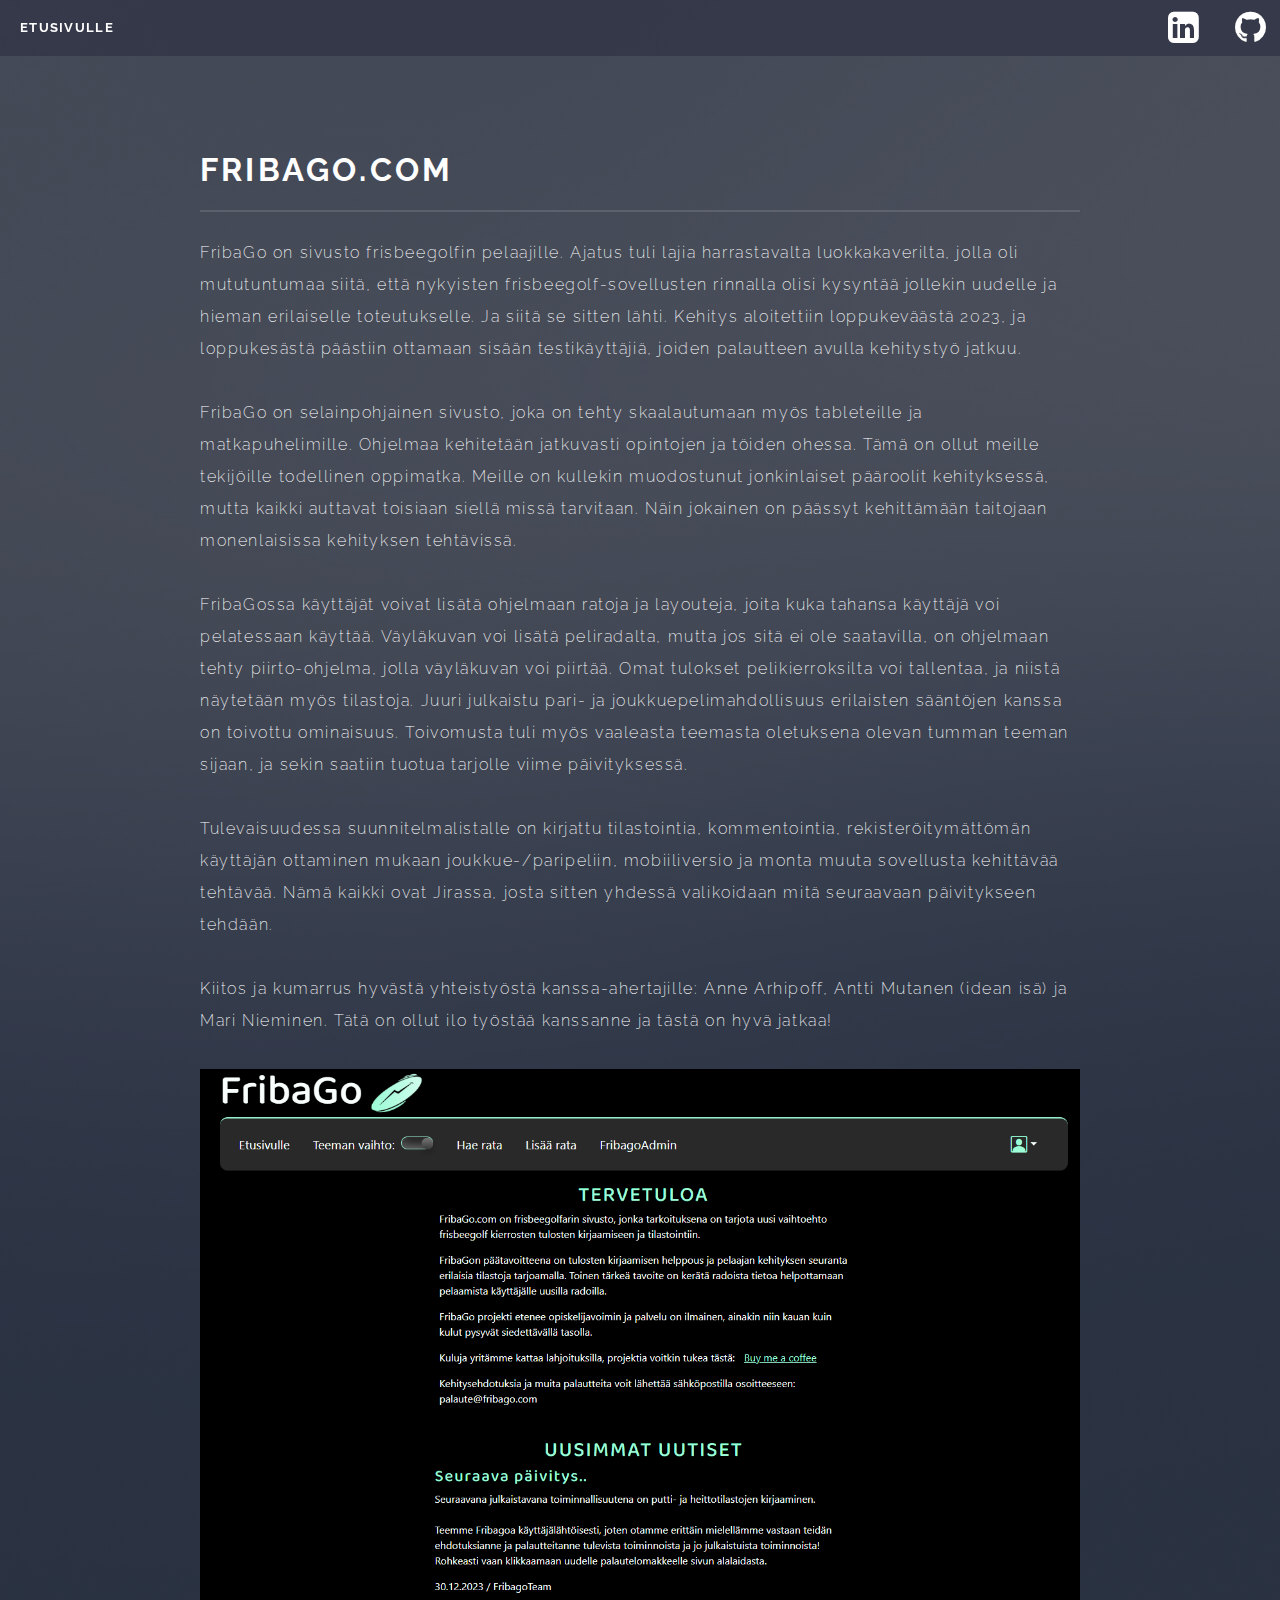
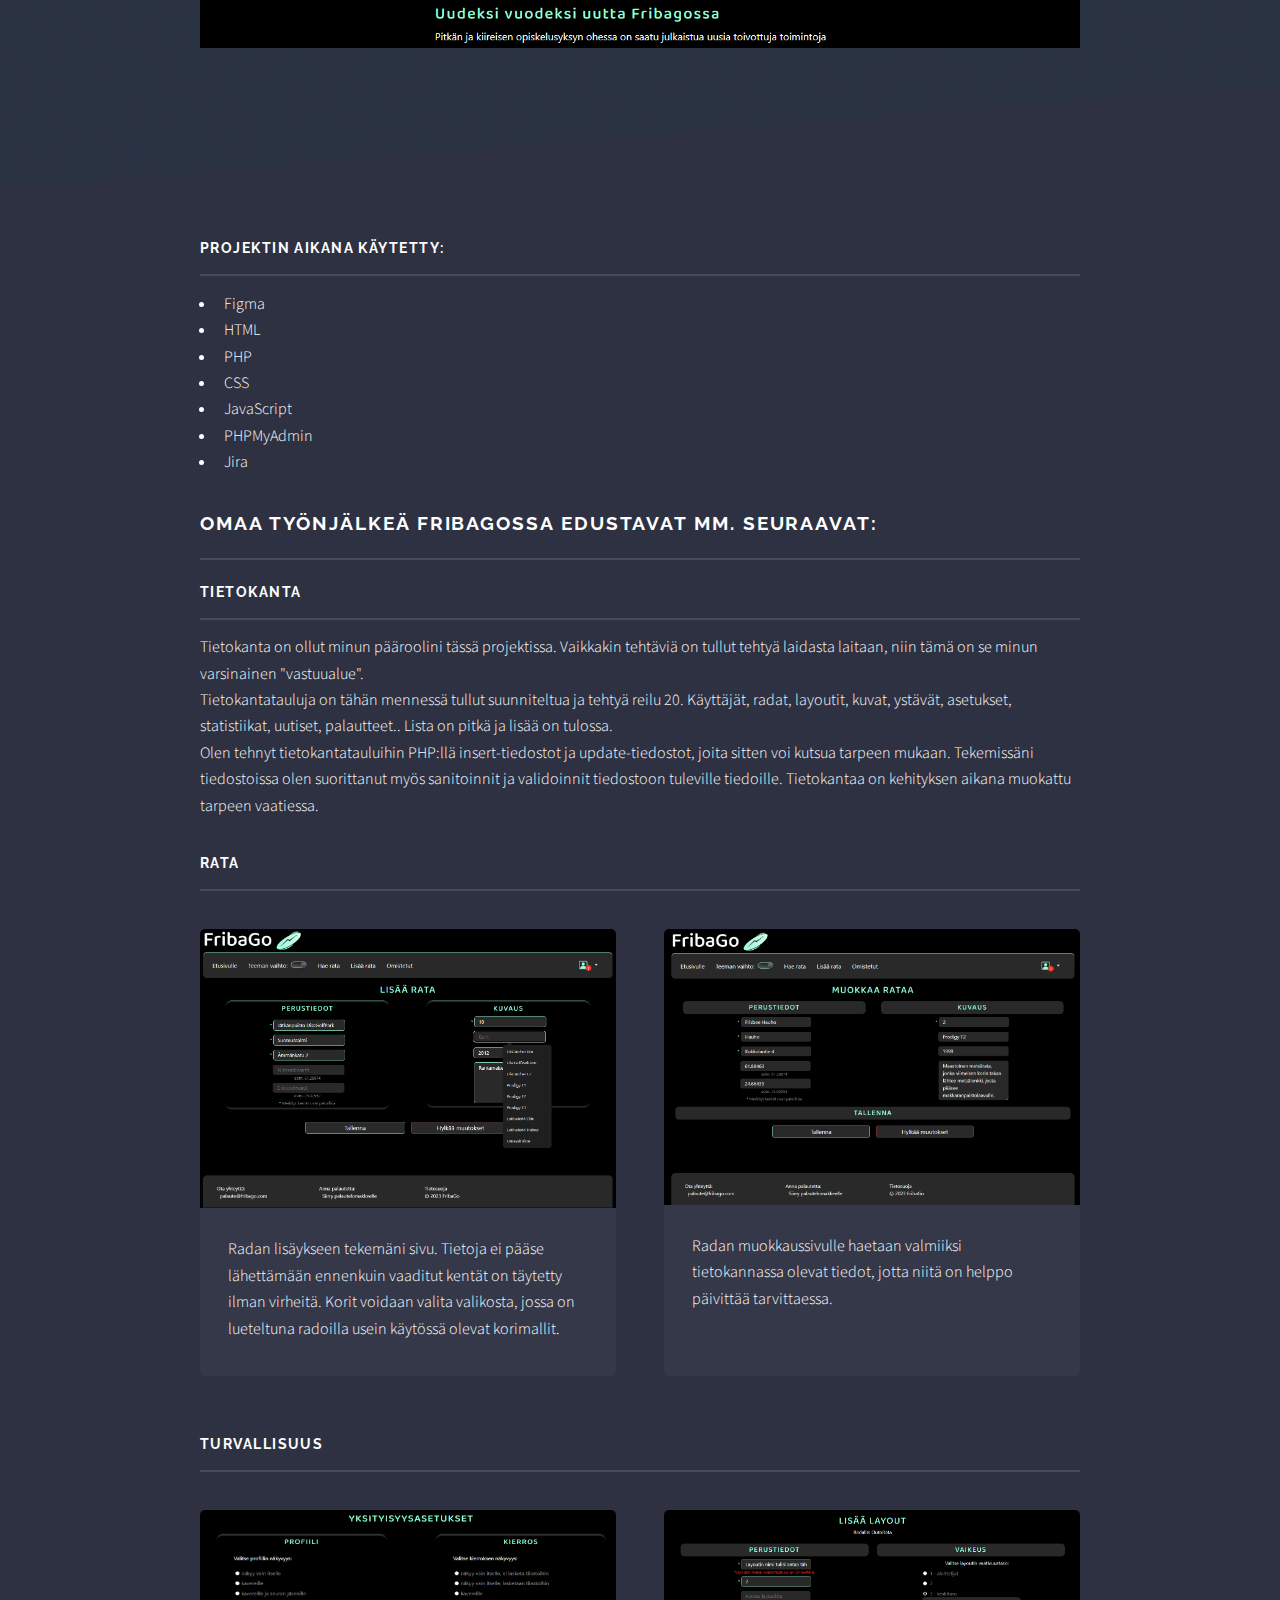
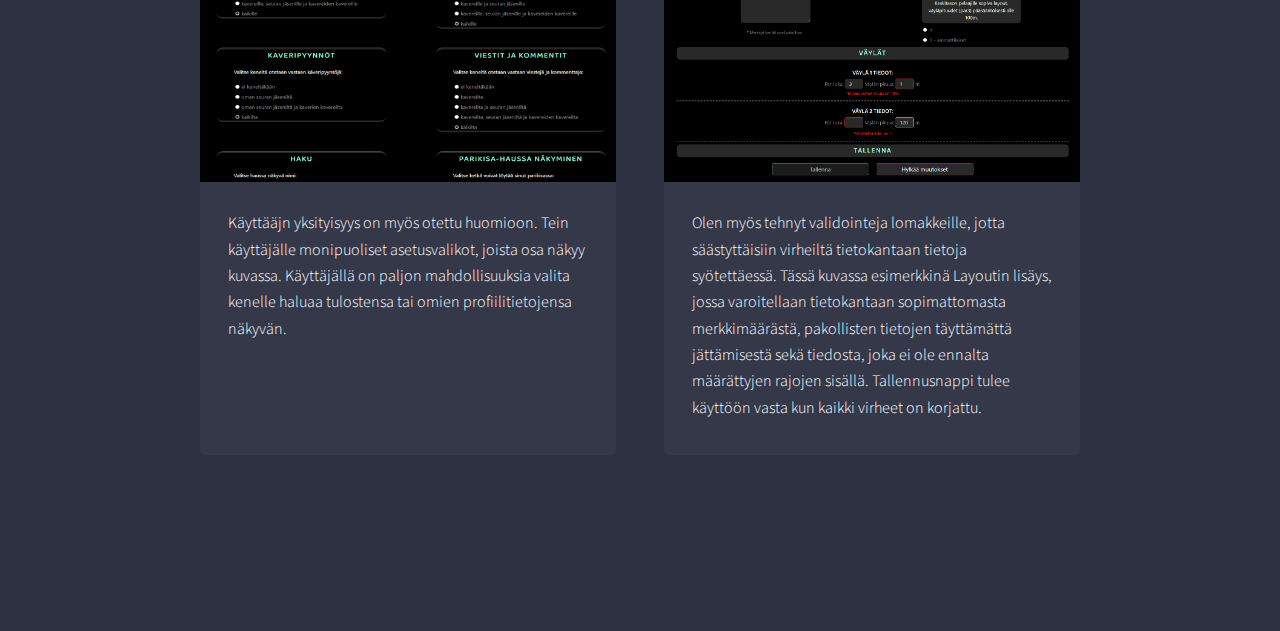
==== commit 754d2f3f: "Cleaning files, added alt-texts" ====
--- a/fribago.html
+++ b/fribago.html
@@ -10,20 +10,23 @@
 		<meta charset="utf-8" />
 		<meta name="viewport" content="width=device-width, initial-scale=1, user-scalable=no" />
 		<link rel="stylesheet" href="assets/css/main.css" />
+		<link rel="stylesheet" href="https://cdnjs.cloudflare.com/ajax/libs/font-awesome/4.7.0/css/font-awesome.min.css">
 		<noscript><link rel="stylesheet" href="assets/css/noscript.css" /></noscript>
 	</head>
+
 	<body class="is-preload">
 
 		<!-- Page Wrapper -->
 			<div id="page-wrapper">
 
 				<!-- Header -->
-					<header id="header">
-						<h1><a href="index.html">Eeva Arhipoff</a></h1>
-						<nav>
-							<a href="#menu">Menu</a>
-						</nav>
-					</header>
+				<header id="header">
+					<h1><a href="index.html">Etusivulle</a></h1>
+					<nav>
+						<a class="fa fa-linkedin-square" href="https://www.linkedin.com/in/eeva-arhipoff" style="font-size:36px"></a>
+						<a class="fa fa-github" href="https://www.github.com/EevaArhipoff" style="font-size:36px"></a>
+					</nav>
+				</header>
 
 				<!-- Menu -->
 					<nav id="menu">
@@ -50,7 +53,7 @@
 									 FribaGossa käyttäjät voivat lisätä ohjelmaan ratoja ja layouteja, joita kuka tahansa käyttäjä voi pelatessaan käyttää. Väyläkuvan voi lisätä peliradalta, mutta jos sitä ei ole saatavilla, on ohjelmaan tehty piirto-ohjelma, jolla väyläkuvan voi piirtää. Omat tulokset pelikierroksilta voi tallentaa, ja niistä näytetään myös tilastoja. Juuri julkaistu pari- ja joukkuepelimahdollisuus erilaisten sääntöjen kanssa on toivottu ominaisuus. Toivomusta tuli myös vaaleasta teemasta oletuksena olevan tumman teeman sijaan, ja sekin saatiin tuotua tarjolle viime päivityksessä.</br></br>
 									 Tulevaisuudessa suunnitelmalistalle on kirjattu tilastointia, kommentointia, rekisteröitymättömän käyttäjän ottaminen mukaan joukkue-/paripeliin, mobiiliversio ja monta muuta sovellusta kehittävää tehtävää. Nämä kaikki ovat Jirassa, josta sitten yhdessä valikoidaan mitä seuraavaan päivitykseen tehdään.</br></br>
 									  Kiitos ja kumarrus hyvästä yhteistyöstä kanssa-ahertajille: Anne Arhipoff, Antti Mutanen (idean isä) ja Mari Nieminen. Tätä on ollut ilo työstää kanssanne ja tästä on hyvä jatkaa!</p>
-									  <img class="mainpic" src="images/etusivu.png" alt="" />
+									  <img class="mainpic" src="images/etusivu.png" alt="Kuva Fribagon etusivusta" />
 
 							</div>
 						</header>
@@ -75,11 +78,11 @@
 									<h3 class="major">Rata</h3>
 									<section class="features">
 										<article>
-											<img class="image" src="images/lisaaRata.png" alt="" />
+											<img class="image" src="images/lisaaRata.png" alt="Kuva lisää rata-sivusta" />
 											<p>Radan lisäykseen tekemäni sivu. Tietoja ei pääse lähettämään ennenkuin vaaditut kentät on täytetty ilman virheitä. Korit voidaan valita valikosta, jossa on lueteltuna radoilla usein käytössä olevat korimallit.</p>
 										</article>
 										<article>
-											<img class="image" src="images/muokkaarataa.png" alt="" />
+											<img class="image" src="images/muokkaarataa.png" alt="Kuva muokkaa rataa-sivusta" />
 											<p>Radan muokkaussivulle haetaan valmiiksi tietokannassa olevat tiedot, jotta niitä on helppo päivittää tarvittaessa.</p>
 										</article>
 									</section>
@@ -87,11 +90,11 @@
 									<h3 class="major">Turvallisuus</h3>
 									<section class="features">
 										<article>
-											<img class="image" src="images/yksityisyysfribago.png" alt="" />
+											<img class="image" src="images/yksityisyysfribago.png" alt="Kuva yksityisyysasetuksista" />
 											<p>Käyttääjn yksityisyys on myös otettu huomioon. Tein käyttäjälle monipuoliset asetusvalikot, joista osa näkyy kuvassa. Käyttäjällä on paljon mahdollisuuksia valita kenelle haluaa tulostensa tai omien profiilitietojensa näkyvän.</p>
 										</article>
 										<article>
-											<img class="image" src="images/validointejafribassa.png" alt="" />
+											<img class="image" src="images/validointejafribassa.png" alt="Kuva validoinneista layout-sivulla" />
 											<p>Olen myös tehnyt validointeja lomakkeille, jotta säästyttäisiin virheiltä tietokantaan tietoja syötettäessä. Tässä kuvassa esimerkkinä Layoutin lisäys, jossa varoitellaan tietokantaan sopimattomasta merkkimäärästä, pakollisten tietojen täyttämättä jättämisestä sekä tiedosta, joka ei ole ennalta määrättyjen rajojen sisällä. Tallennusnappi tulee käyttöön vasta kun kaikki virheet on korjattu.</p>
 										</article>
 									</section>
--- a/assets/css/main.css
+++ b/assets/css/main.css
@@ -3147,7 +3147,7 @@
 			#header nav a {
 				border: 0;
 				display: inline-block;
-				padding: 0 1em;
+				padding: 0 0.1em 0 0;
 			}
 
 				#header nav a:before {
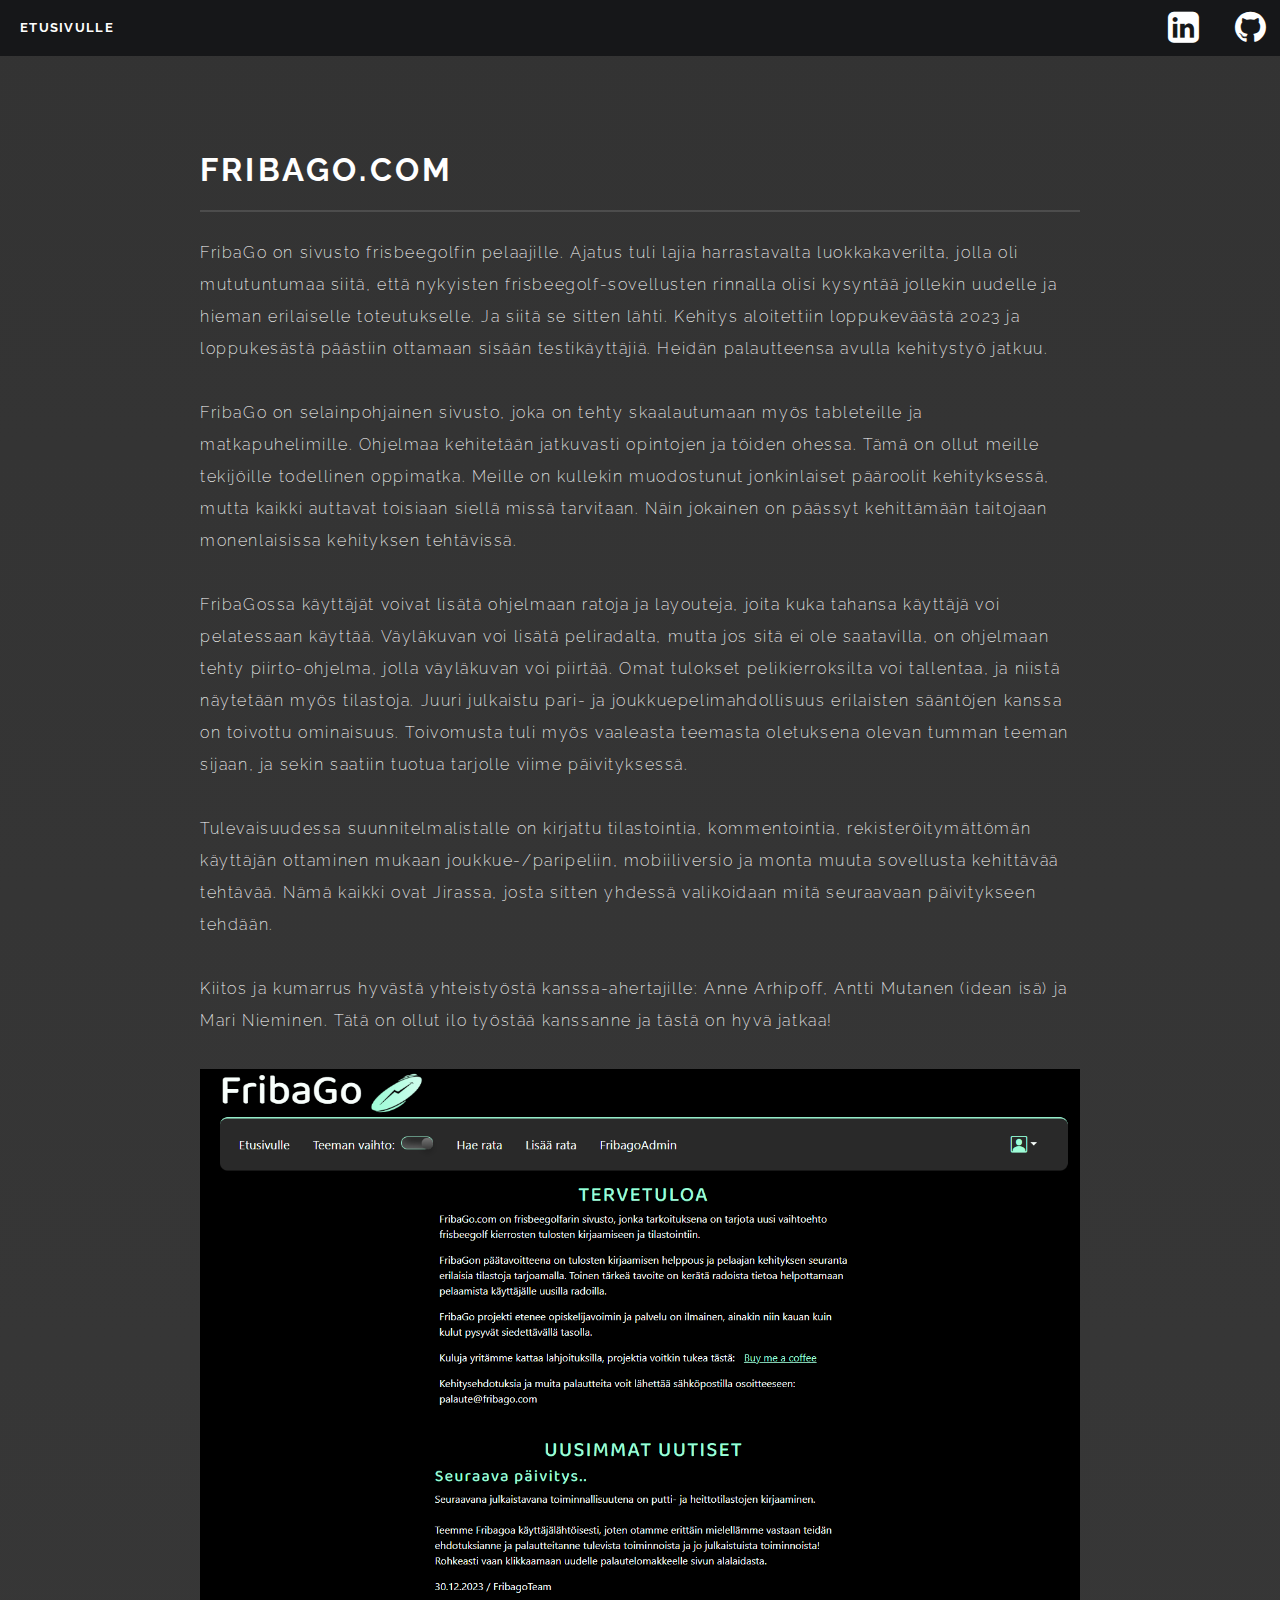
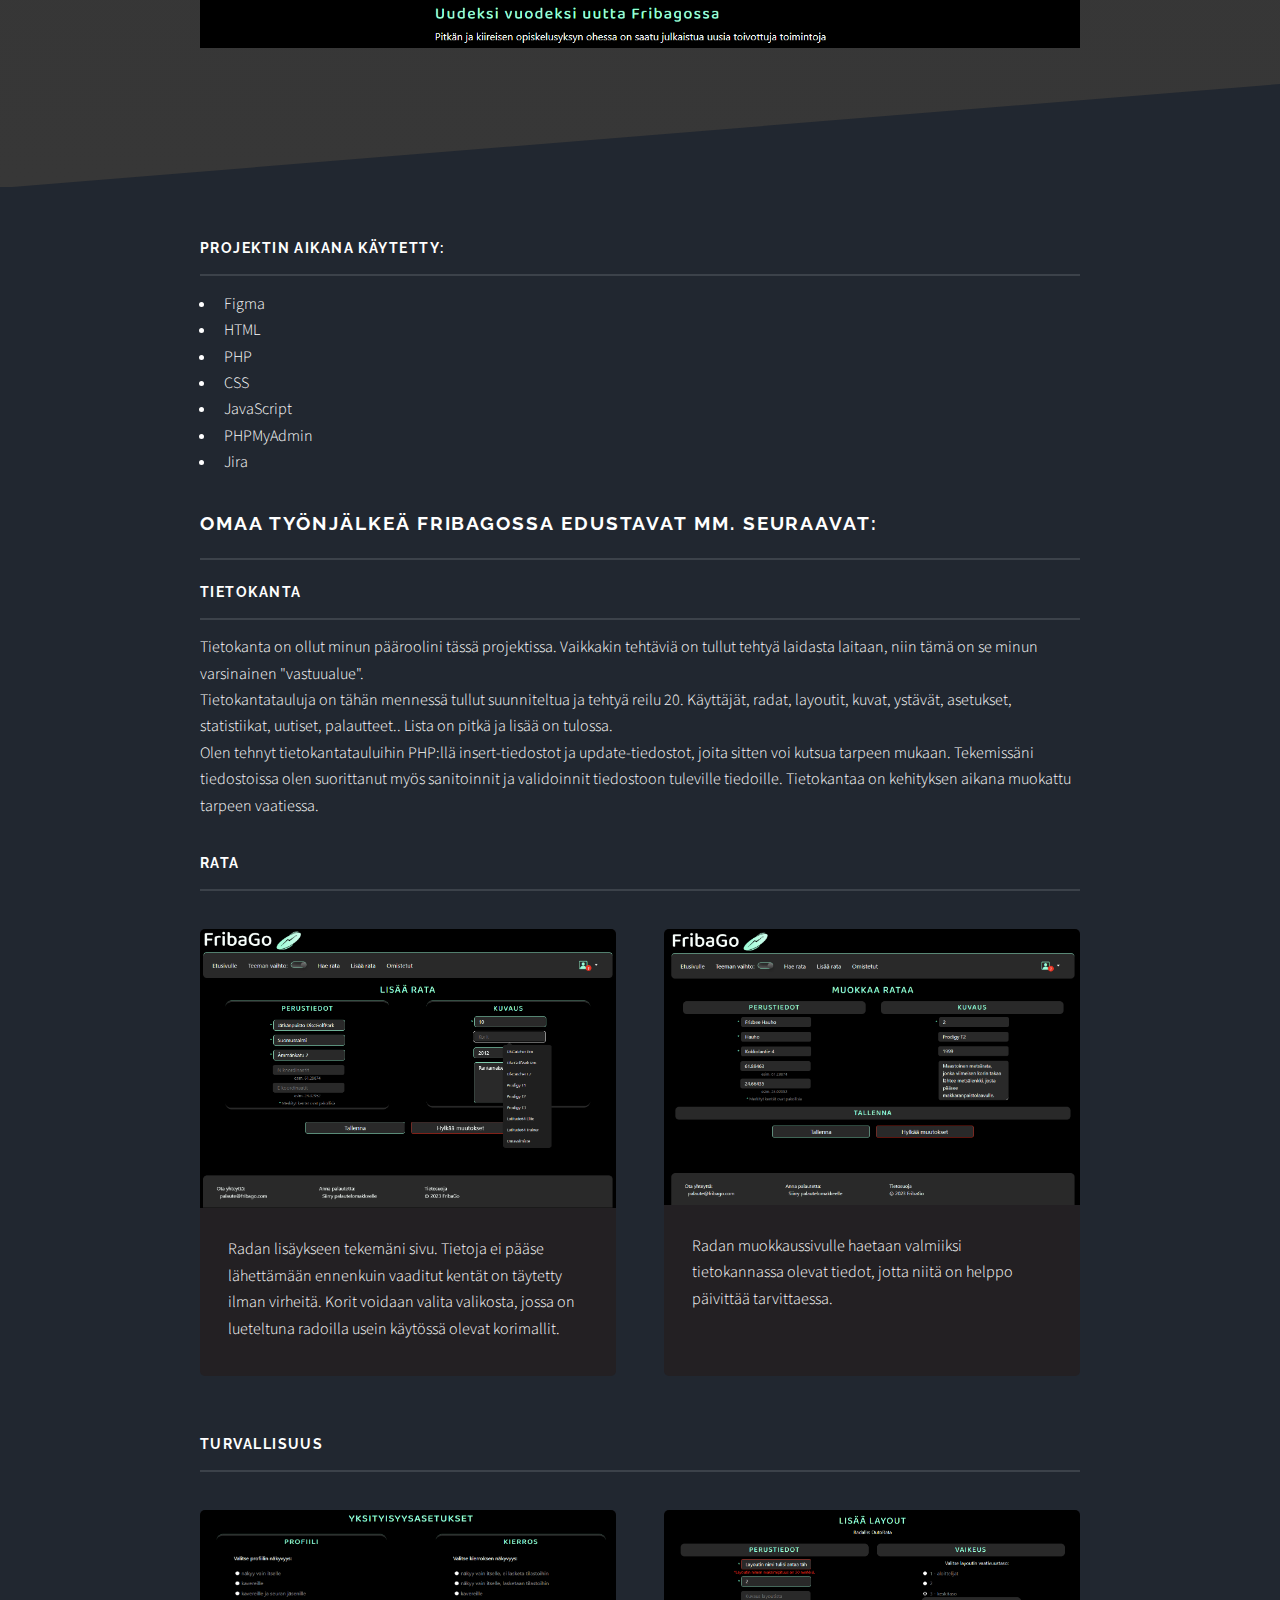
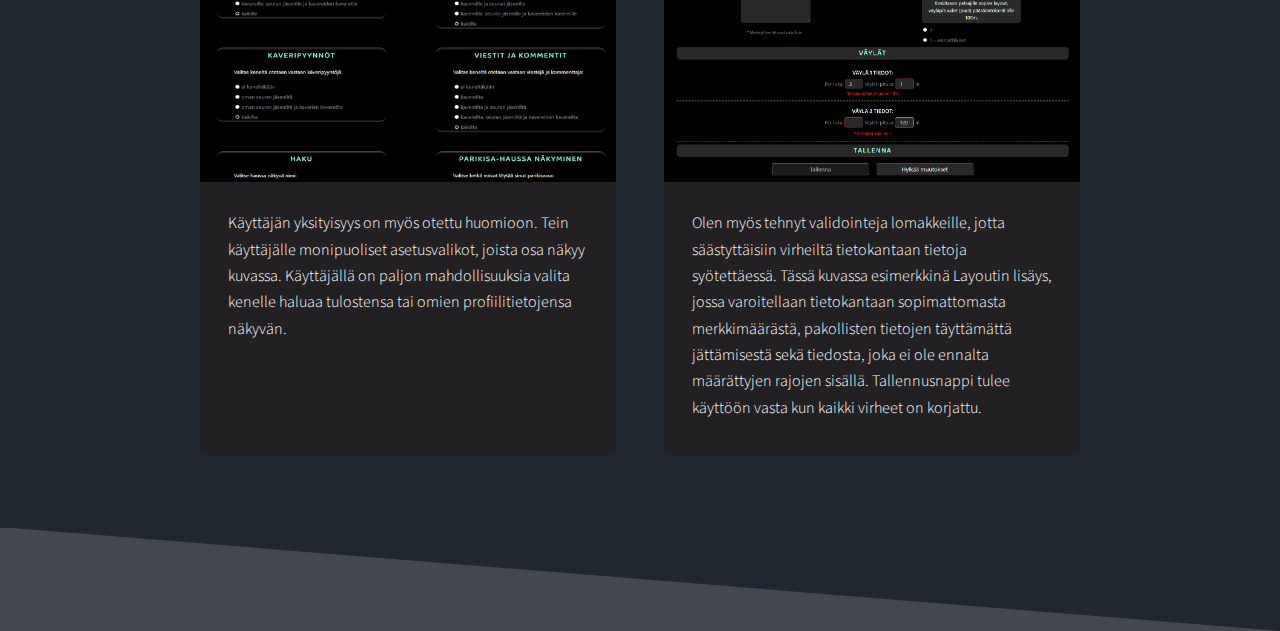
==== commit feb4299f: "Editing texts" ====
--- a/fribago.html
+++ b/fribago.html
@@ -48,7 +48,7 @@
 						<header>
 							<div class="inner">
 								<a href="https://www.fribago.com/" target="_blank"><h2>Fribago.com</h2></a>
-								<p>FribaGo on sivusto frisbeegolfin pelaajille. Ajatus tuli lajia harrastavalta luokkakaverilta, jolla oli mututuntumaa siitä, että nykyisten frisbeegolf-sovellusten rinnalla olisi kysyntää jollekin uudelle ja hieman erilaiselle toteutukselle. Ja siitä se sitten lähti. Kehitys aloitettiin loppukeväästä 2023, ja loppukesästä päästiin ottamaan sisään testikäyttäjiä, joiden palautteen avulla kehitystyö jatkuu.</br></br>
+								<p>FribaGo on sivusto frisbeegolfin pelaajille. Ajatus tuli lajia harrastavalta luokkakaverilta, jolla oli mututuntumaa siitä, että nykyisten frisbeegolf-sovellusten rinnalla olisi kysyntää jollekin uudelle ja hieman erilaiselle toteutukselle. Ja siitä se sitten lähti. Kehitys aloitettiin loppukeväästä 2023 ja loppukesästä päästiin ottamaan sisään testikäyttäjiä. Heidän palautteensa avulla kehitystyö jatkuu.</br></br>
 									 FribaGo on selainpohjainen sivusto, joka on tehty skaalautumaan myös tableteille ja matkapuhelimille. Ohjelmaa kehitetään jatkuvasti opintojen ja töiden ohessa. Tämä on ollut meille tekijöille todellinen oppimatka. Meille on kullekin muodostunut jonkinlaiset pääroolit kehityksessä, mutta kaikki auttavat toisiaan siellä missä tarvitaan. Näin jokainen on päässyt kehittämään taitojaan monenlaisissa kehityksen tehtävissä.</br></br>
 									 FribaGossa käyttäjät voivat lisätä ohjelmaan ratoja ja layouteja, joita kuka tahansa käyttäjä voi pelatessaan käyttää. Väyläkuvan voi lisätä peliradalta, mutta jos sitä ei ole saatavilla, on ohjelmaan tehty piirto-ohjelma, jolla väyläkuvan voi piirtää. Omat tulokset pelikierroksilta voi tallentaa, ja niistä näytetään myös tilastoja. Juuri julkaistu pari- ja joukkuepelimahdollisuus erilaisten sääntöjen kanssa on toivottu ominaisuus. Toivomusta tuli myös vaaleasta teemasta oletuksena olevan tumman teeman sijaan, ja sekin saatiin tuotua tarjolle viime päivityksessä.</br></br>
 									 Tulevaisuudessa suunnitelmalistalle on kirjattu tilastointia, kommentointia, rekisteröitymättömän käyttäjän ottaminen mukaan joukkue-/paripeliin, mobiiliversio ja monta muuta sovellusta kehittävää tehtävää. Nämä kaikki ovat Jirassa, josta sitten yhdessä valikoidaan mitä seuraavaan päivitykseen tehdään.</br></br>
@@ -91,7 +91,7 @@
 									<section class="features">
 										<article>
 											<img class="image" src="images/yksityisyysfribago.png" alt="Kuva yksityisyysasetuksista" />
-											<p>Käyttääjn yksityisyys on myös otettu huomioon. Tein käyttäjälle monipuoliset asetusvalikot, joista osa näkyy kuvassa. Käyttäjällä on paljon mahdollisuuksia valita kenelle haluaa tulostensa tai omien profiilitietojensa näkyvän.</p>
+											<p>Käyttäjän yksityisyys on myös otettu huomioon. Tein käyttäjälle monipuoliset asetusvalikot, joista osa näkyy kuvassa. Käyttäjällä on paljon mahdollisuuksia valita kenelle haluaa tulostensa tai omien profiilitietojensa näkyvän.</p>
 										</article>
 										<article>
 											<img class="image" src="images/validointejafribassa.png" alt="Kuva validoinneista layout-sivulla" />
--- a/assets/css/main.css
+++ b/assets/css/main.css
@@ -99,8 +99,9 @@
 	}
 
 	body {
-		background-color: #2e3141;
-		background-image: linear-gradient(to top, rgba(46, 49, 65, 0.8), rgba(46, 49, 65, 0.8)), url("../../images/bg.jpg");
+		/* background-color: #39477c; */
+		background-color: #44484e;
+		background-image: linear-gradient(to top, #44484e, #717479), url("../../images/bg.jpg");
 		background-size: auto,
  cover;
 		background-attachment: fixed,
@@ -2227,7 +2228,7 @@
 
 		select option {
 			color: #ffffff;
-			background: #2e3141;
+			background: #161719;
 		}
 
 		select:focus::-ms-value {
@@ -2320,7 +2321,7 @@
 
 		input[type="checkbox"]:focus + label:before,
 		input[type="radio"]:focus + label:before {
-			border-color: #4c5c96;
+			border-color: #59515E;
 		}
 
 	input[type="checkbox"] + label:before {
@@ -2773,7 +2774,7 @@
 				}
 
 				ul.pagination li > .page.active {
-					background-color: #4c5c96;
+					background-color: #59515E;
 				}
 
 			ul.pagination li:first-child {
@@ -2941,7 +2942,7 @@
 		input[type="button"].primary,
 		button.primary,
 		.button.primary {
-			background-color: #4c5c96;
+			background-color: #59515E;
 			box-shadow: none;
 		}
 
@@ -3033,7 +3034,8 @@
 
 		.features article {
 			padding: 1.75em 1.75em 0.1em 1.75em ;
-			background-color: #353849;
+			/* background-color: #353849; */
+			background-color: #232023;
 			border-radius: 5px;
 			margin: 1.5em 3em 1.5em 0;
 			width: calc(50% - 1.5em);
@@ -3104,7 +3106,8 @@
 		-webkit-transition: background-color 0.2s ease-in-out;
 		-ms-transition: background-color 0.2s ease-in-out;
 		transition: background-color 0.2s ease-in-out;
-		background-color: rgba(53, 56, 73, 0.95);
+		/* background-color: rgba(53, 56, 73, 0.95); */
+		background-color: #161719;
 		height: 3.5em;
 		left: 0;
 		line-height: 3.5em;
@@ -3309,7 +3312,7 @@
 			-ms-transition: opacity 0.35s ease, -ms-transform 0.35s ease;
 			transition: opacity 0.35s ease, transform 0.35s ease;
 			-webkit-overflow-scrolling: touch;
-			background: #4c5c96;
+			background: #59515E;
 			border-radius: 5px;
 			display: block;
 			max-width: 100%;
@@ -3493,8 +3496,9 @@
 
 			#banner {
 				padding: 7em 0 8.25em 0 ;
-				background-color: #2e3141;
-				background-image: linear-gradient(to top, rgba(46, 49, 65, 0.8), rgba(46, 49, 65, 0.8)), url("../../images/bg.jpg");
+				background-color: #212730;
+				/* background-image: linear-gradient(to top, rgba(46, 49, 65, 0.8), rgba(46, 49, 65, 0.8)), url("../../images/bg.jpg"); */
+				background-image: linear-gradient(to top, #44484e, #717479), url("../../images/bg.jpg");
 				background-size: auto,
  cover;
 				background-position: center,
@@ -3605,8 +3609,8 @@
 
 		#wrapper > header {
 			padding: 9em 0 6.25em 0 ;
-			background-color: #2e3141;
-			background-image: linear-gradient(to top, rgba(46, 49, 65, 0.8), rgba(46, 49, 65, 0.8)), url("../../images/bg.jpg");
+			background-color: #161719;
+			background-image: linear-gradient(to top, #373737, #333333), url("../../images/bg.jpg");
 			background-size: auto,
  cover;
 			background-position: center,
@@ -3653,21 +3657,21 @@
 	}
 
 	.wrapper {
-		background-color: #2e3141;
+		background-color: #212730;
 		margin: 6.5em 0;
 		position: relative;
 	}
 
 		.wrapper:before, .wrapper:after {
-			background-image: url("data:image/svg+xml;charset=utf8,%3Csvg xmlns='http://www.w3.org/2000/svg' width='100' height='100' viewBox='0 0 100 100' preserveAspectRatio='none'%3E%3Cpolygon points='0,100 100,0 100,100' style='fill:%232e3141%3B' /%3E%3C/svg%3E");
+			background-image: url("data:image/svg+xml;charset=utf8,%3Csvg xmlns='http://www.w3.org/2000/svg' width='100' height='100' viewBox='0 0 100 100' preserveAspectRatio='none'%3E%3Cpolygon points='0,100 100,0 100,100' style='fill:%23212730%3B' /%3E%3C/svg%3E");
 		}
 
 		.wrapper:before {
-			box-shadow: inset 0 -1px 0 0 #2e3141, 0 1px 0 0 #2e3141;
+			box-shadow: inset 0 -1px 0 0 #212730, 0 1px 0 0 #212730;
 		}
 
 		.wrapper:after {
-			box-shadow: inset 0 -1px 0 0 #2e3141, 0 1px 0 0 #2e3141;
+			box-shadow: inset 0 -1px 0 0 #212730, 0 1px 0 0 #212730;
 		}
 
 		.wrapper:before, .wrapper:after {
@@ -3795,19 +3799,20 @@
 			}
 
 		.wrapper.spotlight {
-			background-color: #4c5c96;
+			/* background-color: #4c5c96; */
+			background-color: #59515E;
 		}
 
 			.wrapper.spotlight:before, .wrapper.spotlight:after {
-				background-image: url("data:image/svg+xml;charset=utf8,%3Csvg xmlns='http://www.w3.org/2000/svg' width='100' height='100' viewBox='0 0 100 100' preserveAspectRatio='none'%3E%3Cpolygon points='0,100 100,0 100,100' style='fill:%234c5c96%3B' /%3E%3C/svg%3E");
+				background-image: url("data:image/svg+xml;charset=utf8,%3Csvg xmlns='http://www.w3.org/2000/svg' width='100' height='100' viewBox='0 0 100 100' preserveAspectRatio='none'%3E%3Cpolygon points='0,100 100,0 100,100' style='fill:%2359515E%3B' /%3E%3C/svg%3E");
 			}
 
 			.wrapper.spotlight:before {
-				box-shadow: inset 0 -1px 0 0 #4c5c96, 0 1px 0 0 #4c5c96;
+				box-shadow: inset 0 -1px 0 0 #59515E, 0 1px 0 0 #59515E;
 			}
 
 			.wrapper.spotlight:after {
-				box-shadow: inset 0 -1px 0 0 #4c5c96, 0 1px 0 0 #4c5c96;
+				box-shadow: inset 0 -1px 0 0 #59515E, 0 1px 0 0 #59515E;
 			}
 
 			.wrapper.spotlight .inner {
@@ -3856,39 +3861,42 @@
 			}
 
 			.wrapper.spotlight.style2 {
-				background-color: #45558d;
+				/* background-color: #45558d; */
+				background-color: #3F3F4E;
 			}
 
 				.wrapper.spotlight.style2:before, .wrapper.spotlight.style2:after {
-					background-image: url("data:image/svg+xml;charset=utf8,%3Csvg xmlns='http://www.w3.org/2000/svg' width='100' height='100' viewBox='0 0 100 100' preserveAspectRatio='none'%3E%3Cpolygon points='0,100 100,0 100,100' style='fill:%2345558d%3B' /%3E%3C/svg%3E");
+					background-image: url("data:image/svg+xml;charset=utf8,%3Csvg xmlns='http://www.w3.org/2000/svg' width='100' height='100' viewBox='0 0 100 100' preserveAspectRatio='none'%3E%3Cpolygon points='0,100 100,0 100,100' style='fill:%233F3F4E%3B' /%3E%3C/svg%3E");
 				}
 
 				.wrapper.spotlight.style2:before {
-					box-shadow: inset 0 -1px 0 0 #45558d, 0 1px 0 0 #45558d;
+					box-shadow: inset 0 -1px 0 0 #3F3F4E, 0 1px 0 0 #3F3F4E;
 				}
 
 				.wrapper.spotlight.style2:after {
-					box-shadow: inset 0 -1px 0 0 #45558d, 0 1px 0 0 #45558d;
+					box-shadow: inset 0 -1px 0 0 #3F3F4E, 0 1px 0 0 #3F3F4E;
 				}
 
 			.wrapper.spotlight.style3 {
-				background-color: #3f4e85;
+				/* background-color: #3f4e85; */
+				background-color: #373737;
 			}
 
 				.wrapper.spotlight.style3:before, .wrapper.spotlight.style3:after {
-					background-image: url("data:image/svg+xml;charset=utf8,%3Csvg xmlns='http://www.w3.org/2000/svg' width='100' height='100' viewBox='0 0 100 100' preserveAspectRatio='none'%3E%3Cpolygon points='0,100 100,0 100,100' style='fill:%233f4e85%3B' /%3E%3C/svg%3E");
+					background-image: url("data:image/svg+xml;charset=utf8,%3Csvg xmlns='http://www.w3.org/2000/svg' width='100' height='100' viewBox='0 0 100 100' preserveAspectRatio='none'%3E%3Cpolygon points='0,100 100,0 100,100' style='fill:%23373737%3B' /%3E%3C/svg%3E");
 				}
 
 				.wrapper.spotlight.style3:before {
-					box-shadow: inset 0 -1px 0 0 #3f4e85, 0 1px 0 0 #3f4e85;
+					box-shadow: inset 0 -1px 0 0 #373737, 0 1px 0 0 #373737;
 				}
 
 				.wrapper.spotlight.style3:after {
-					box-shadow: inset 0 -1px 0 0 #3f4e85, 0 1px 0 0 #3f4e85;
+					box-shadow: inset 0 -1px 0 0 #373737, 0 1px 0 0 #373737;
 				}
 
 			.wrapper.spotlight.style4 {
-				background-color: #39477c;
+				/* background-color: #39477c; */
+				background-color:#44484e
 			}
 
 				.wrapper.spotlight.style4:before, .wrapper.spotlight.style4:after {
@@ -3896,15 +3904,16 @@
 				}
 
 				.wrapper.spotlight.style4:before {
-					box-shadow: inset 0 -1px 0 0 #39477c, 0 1px 0 0 #39477c;
+					box-shadow: inset 0 -1px 0 0 #44484e, 0 1px 0 0 #44484e;
 				}
 
 				.wrapper.spotlight.style4:after {
-					box-shadow: inset 0 -1px 0 0 #39477c, 0 1px 0 0 #39477c;
+					box-shadow: inset 0 -1px 0 0 #44484e, 0 1px 0 0 #44484e;
 				}
 
 			.wrapper.spotlight.style5 {
-				background-color: #324072;
+				/* background-color: #324072; */
+				background-color: #44484e;
 			}
 
 				.wrapper.spotlight.style5:before, .wrapper.spotlight.style5:after {
@@ -3912,15 +3921,16 @@
 				}
 
 				.wrapper.spotlight.style5:before {
-					box-shadow: inset 0 -1px 0 0 #324072, 0 1px 0 0 #324072;
+					box-shadow: inset 0 -1px 0 0 #44484e, 0 1px 0 0 #44484e;
 				}
 
 				.wrapper.spotlight.style5:after {
-					box-shadow: inset 0 -1px 0 0 #324072, 0 1px 0 0 #324072;
+					box-shadow: inset 0 -1px 0 0 #44484e, 0 1px 0 0 #44484e;
 				}
 
 			.wrapper.spotlight.style6 {
-				background-color: #2d3a69;
+				/* background-color: #2d3a69; */
+				background-color: #44484e;
 			}
 
 				.wrapper.spotlight.style6:before, .wrapper.spotlight.style6:after {
@@ -3928,11 +3938,11 @@
 				}
 
 				.wrapper.spotlight.style6:before {
-					box-shadow: inset 0 -1px 0 0 #2d3a69, 0 1px 0 0 #2d3a69;
+					box-shadow: inset 0 -1px 0 0 #44484e, 0 1px 0 0 #44484e;
 				}
 
 				.wrapper.spotlight.style6:after {
-					box-shadow: inset 0 -1px 0 0 #2d3a69, 0 1px 0 0 #2d3a69;
+					box-shadow: inset 0 -1px 0 0 #44484e, 0 1px 0 0 #44484e;
 				}
 
 		@media screen and (max-width: 980px) {
@@ -4098,7 +4108,7 @@
 	@media screen and (max-width: 1280px) {
 
 		#footer {
-			background-color: #2e3141;
+			background-color: #161719;
 			background-image: linear-gradient(to top, rgba(46, 49, 65, 0.8), rgba(46, 49, 65, 0.8)), url("../../images/bg.jpg");
 			background-size: auto,
  cover;
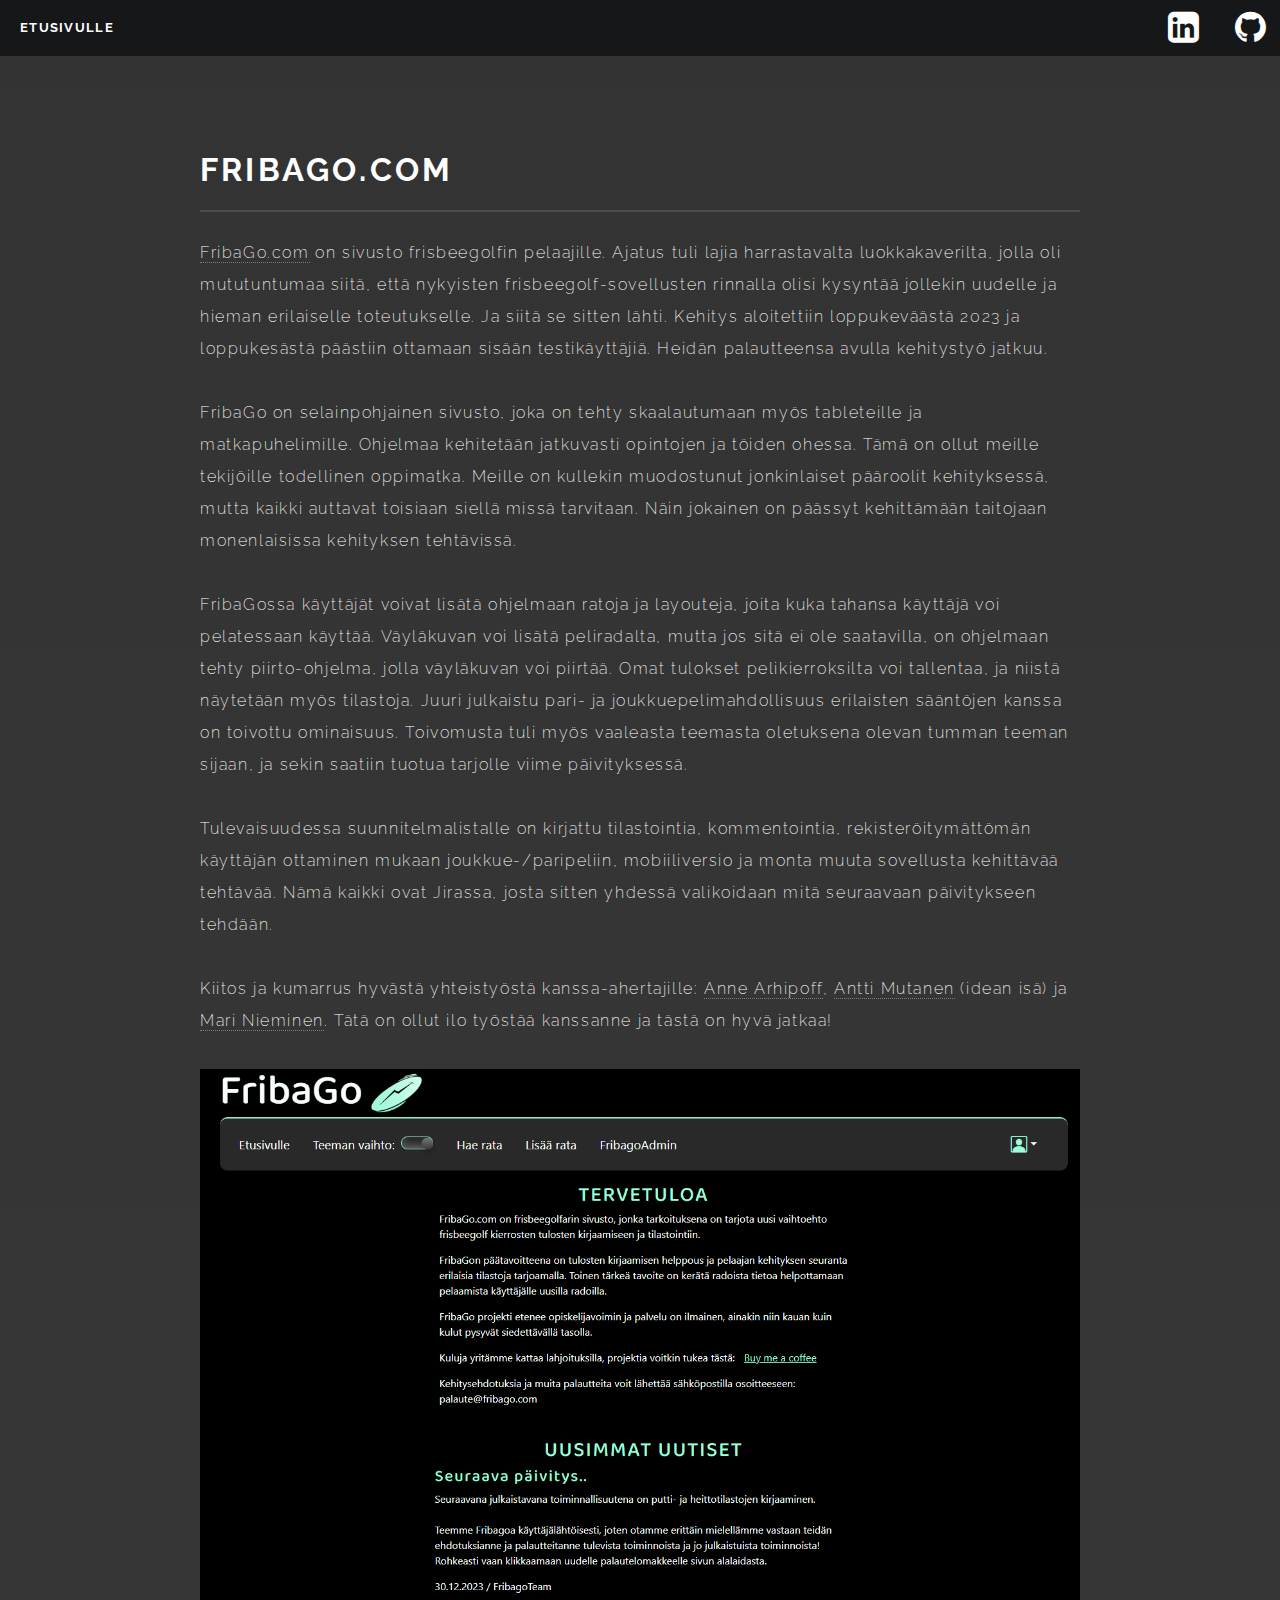
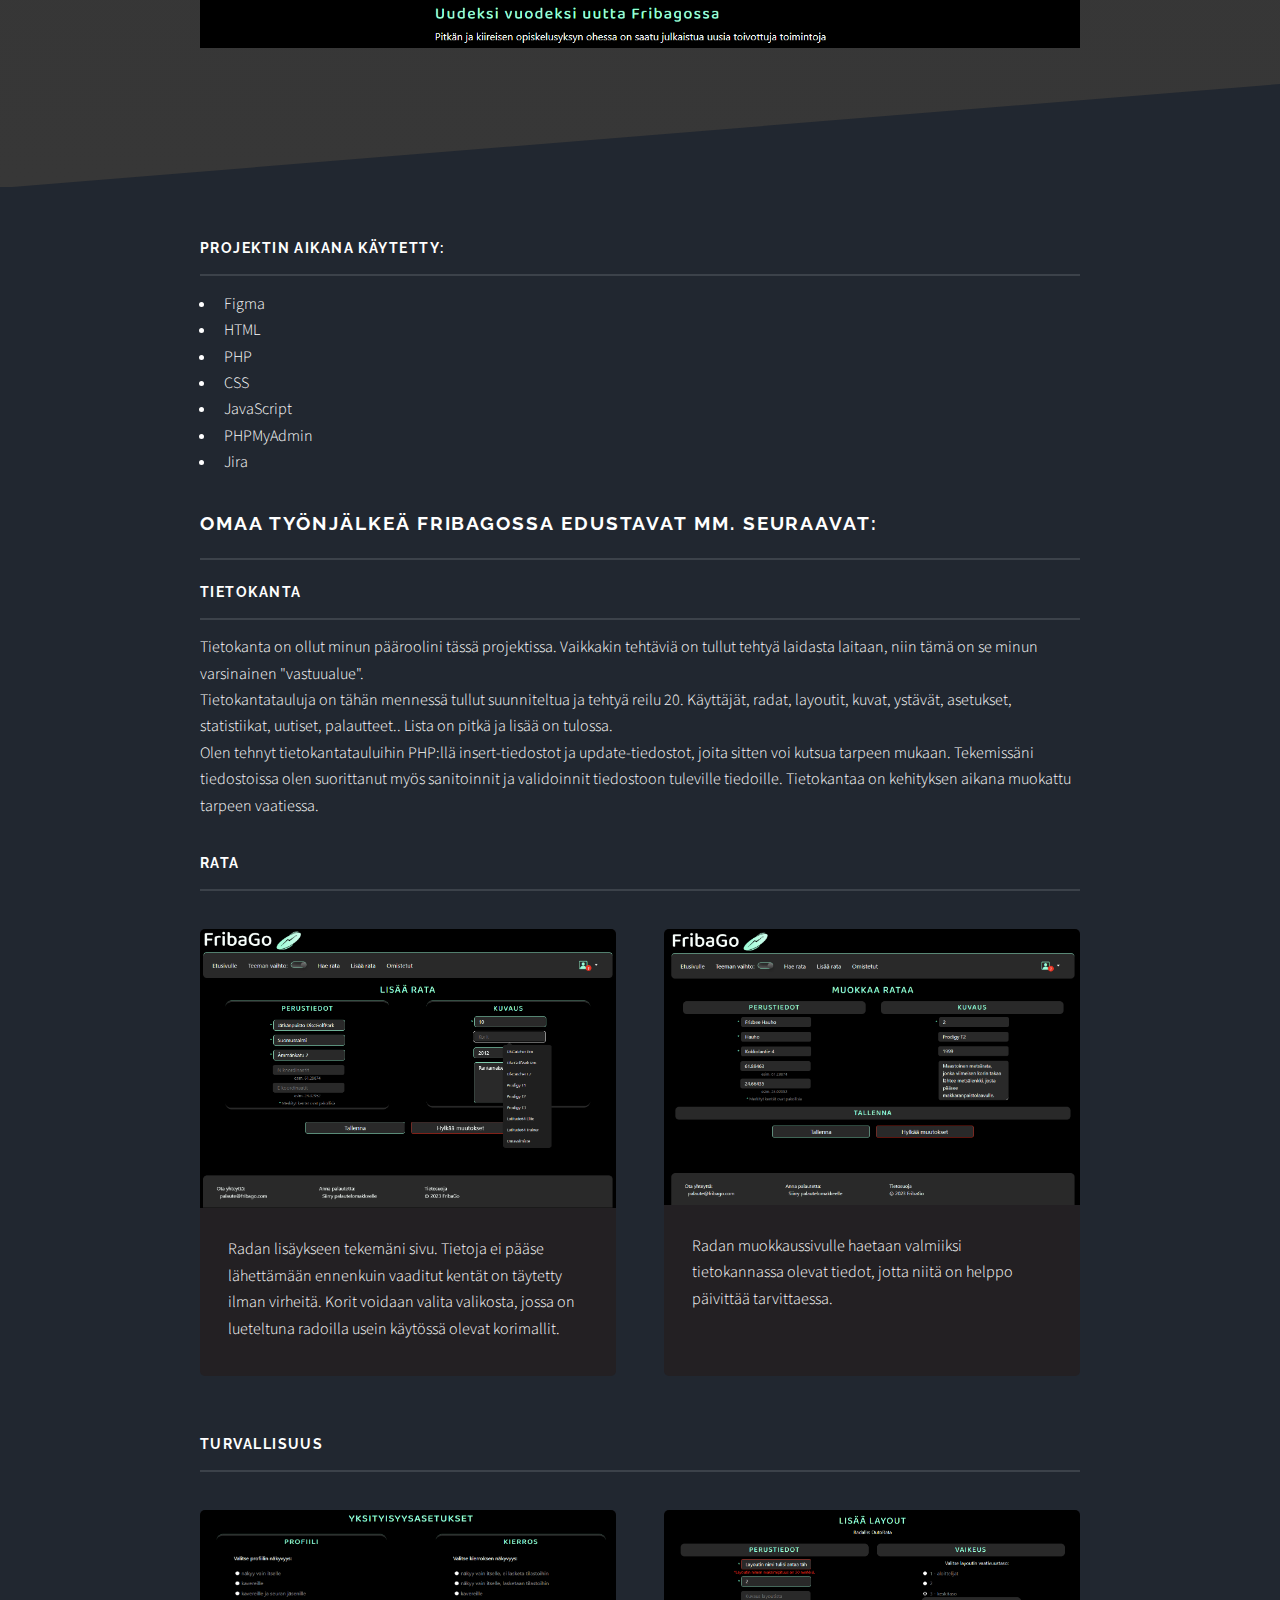
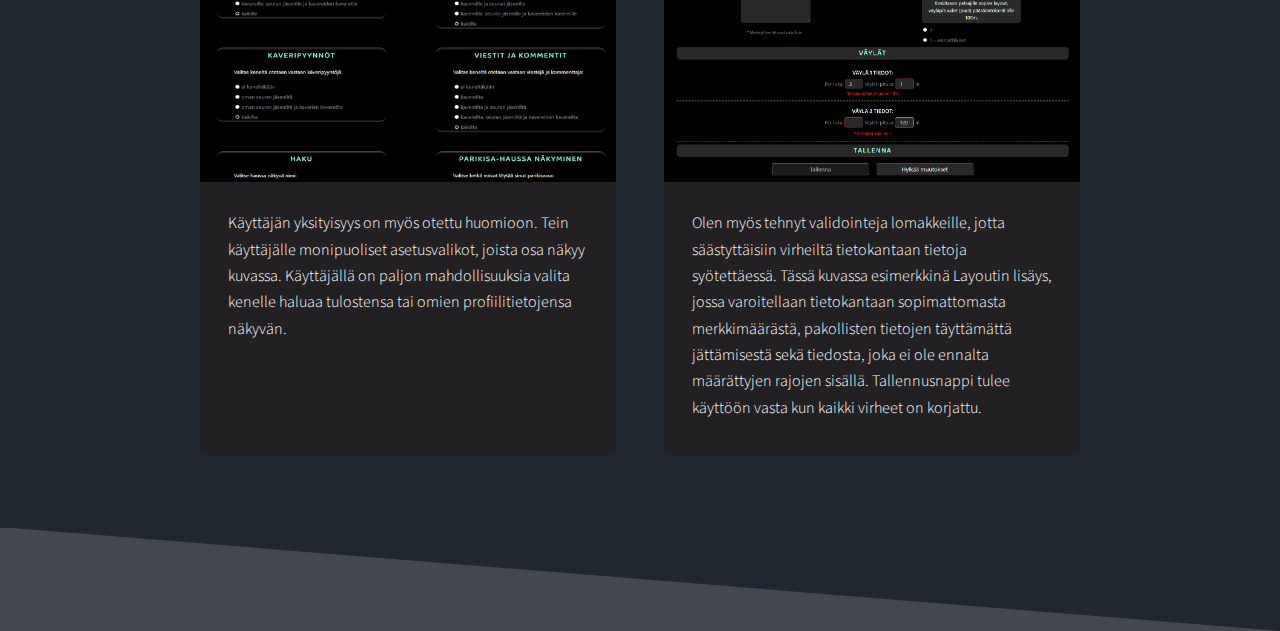
==== commit ff5f32cc: "Links modified" ====
--- a/fribago.html
+++ b/fribago.html
@@ -48,11 +48,11 @@
 						<header>
 							<div class="inner">
 								<a href="https://www.fribago.com/" target="_blank"><h2>Fribago.com</h2></a>
-								<p>FribaGo on sivusto frisbeegolfin pelaajille. Ajatus tuli lajia harrastavalta luokkakaverilta, jolla oli mututuntumaa siitä, että nykyisten frisbeegolf-sovellusten rinnalla olisi kysyntää jollekin uudelle ja hieman erilaiselle toteutukselle. Ja siitä se sitten lähti. Kehitys aloitettiin loppukeväästä 2023 ja loppukesästä päästiin ottamaan sisään testikäyttäjiä. Heidän palautteensa avulla kehitystyö jatkuu.</br></br>
+								<p><a href="https://www.fribago.com/" class="linksInText" target="blank">FribaGo.com</a> on sivusto frisbeegolfin pelaajille. Ajatus tuli lajia harrastavalta luokkakaverilta, jolla oli mututuntumaa siitä, että nykyisten frisbeegolf-sovellusten rinnalla olisi kysyntää jollekin uudelle ja hieman erilaiselle toteutukselle. Ja siitä se sitten lähti. Kehitys aloitettiin loppukeväästä 2023 ja loppukesästä päästiin ottamaan sisään testikäyttäjiä. Heidän palautteensa avulla kehitystyö jatkuu.</br></br>
 									 FribaGo on selainpohjainen sivusto, joka on tehty skaalautumaan myös tableteille ja matkapuhelimille. Ohjelmaa kehitetään jatkuvasti opintojen ja töiden ohessa. Tämä on ollut meille tekijöille todellinen oppimatka. Meille on kullekin muodostunut jonkinlaiset pääroolit kehityksessä, mutta kaikki auttavat toisiaan siellä missä tarvitaan. Näin jokainen on päässyt kehittämään taitojaan monenlaisissa kehityksen tehtävissä.</br></br>
 									 FribaGossa käyttäjät voivat lisätä ohjelmaan ratoja ja layouteja, joita kuka tahansa käyttäjä voi pelatessaan käyttää. Väyläkuvan voi lisätä peliradalta, mutta jos sitä ei ole saatavilla, on ohjelmaan tehty piirto-ohjelma, jolla väyläkuvan voi piirtää. Omat tulokset pelikierroksilta voi tallentaa, ja niistä näytetään myös tilastoja. Juuri julkaistu pari- ja joukkuepelimahdollisuus erilaisten sääntöjen kanssa on toivottu ominaisuus. Toivomusta tuli myös vaaleasta teemasta oletuksena olevan tumman teeman sijaan, ja sekin saatiin tuotua tarjolle viime päivityksessä.</br></br>
 									 Tulevaisuudessa suunnitelmalistalle on kirjattu tilastointia, kommentointia, rekisteröitymättömän käyttäjän ottaminen mukaan joukkue-/paripeliin, mobiiliversio ja monta muuta sovellusta kehittävää tehtävää. Nämä kaikki ovat Jirassa, josta sitten yhdessä valikoidaan mitä seuraavaan päivitykseen tehdään.</br></br>
-									  Kiitos ja kumarrus hyvästä yhteistyöstä kanssa-ahertajille: Anne Arhipoff, Antti Mutanen (idean isä) ja Mari Nieminen. Tätä on ollut ilo työstää kanssanne ja tästä on hyvä jatkaa!</p>
+									  Kiitos ja kumarrus hyvästä yhteistyöstä kanssa-ahertajille: <a href="https://www.linkedin.com/in/anne-arhipoff" class="linksInText" target="blank">Anne Arhipoff</a>, <a href="https://www.linkedin.com/in/antti-mutanen-b72981261" class="linksInText" target="blank">Antti Mutanen</a>  (idean isä) ja <a href="https://www.linkedin.com/in/marinieminen1001101" class="linksInText" target="blank">Mari Nieminen</a>. Tätä on ollut ilo työstää kanssanne ja tästä on hyvä jatkaa!</p>
 									  <img class="mainpic" src="images/etusivu.png" alt="Kuva Fribagon etusivusta" />
 
 							</div>
--- a/assets/css/main.css
+++ b/assets/css/main.css
@@ -3489,7 +3489,7 @@
 			font-weight: 200;
 			letter-spacing: 0.1em;
 			line-height: 2;
-			text-transform: uppercase;
+			/* text-transform: uppercase; */
 		}
 
 		@media screen and (max-width: 1280px) {
@@ -3841,6 +3841,7 @@
 				.wrapper.spotlight .image img {
 					border-radius: 100%;
 					width: 100%;
+					border: solid 2px white;
 				}
 
 			.wrapper.spotlight .content {
